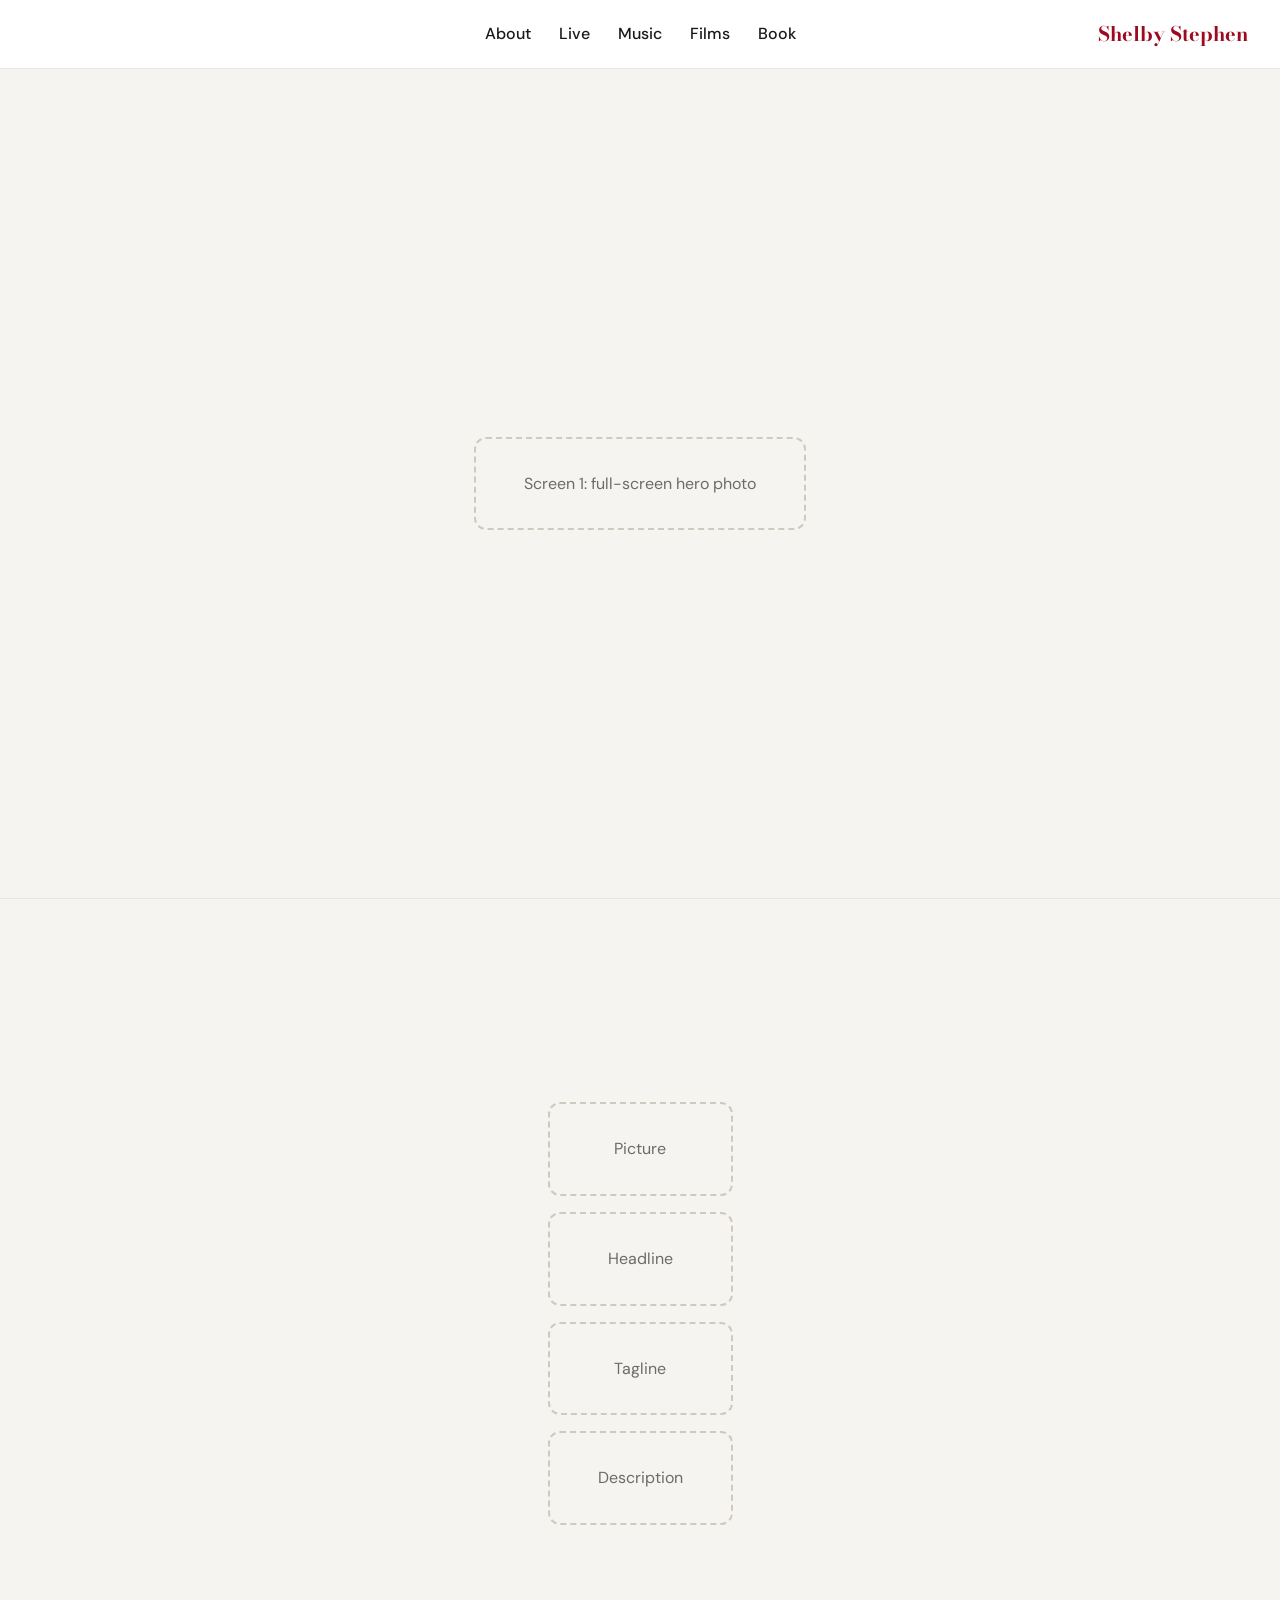
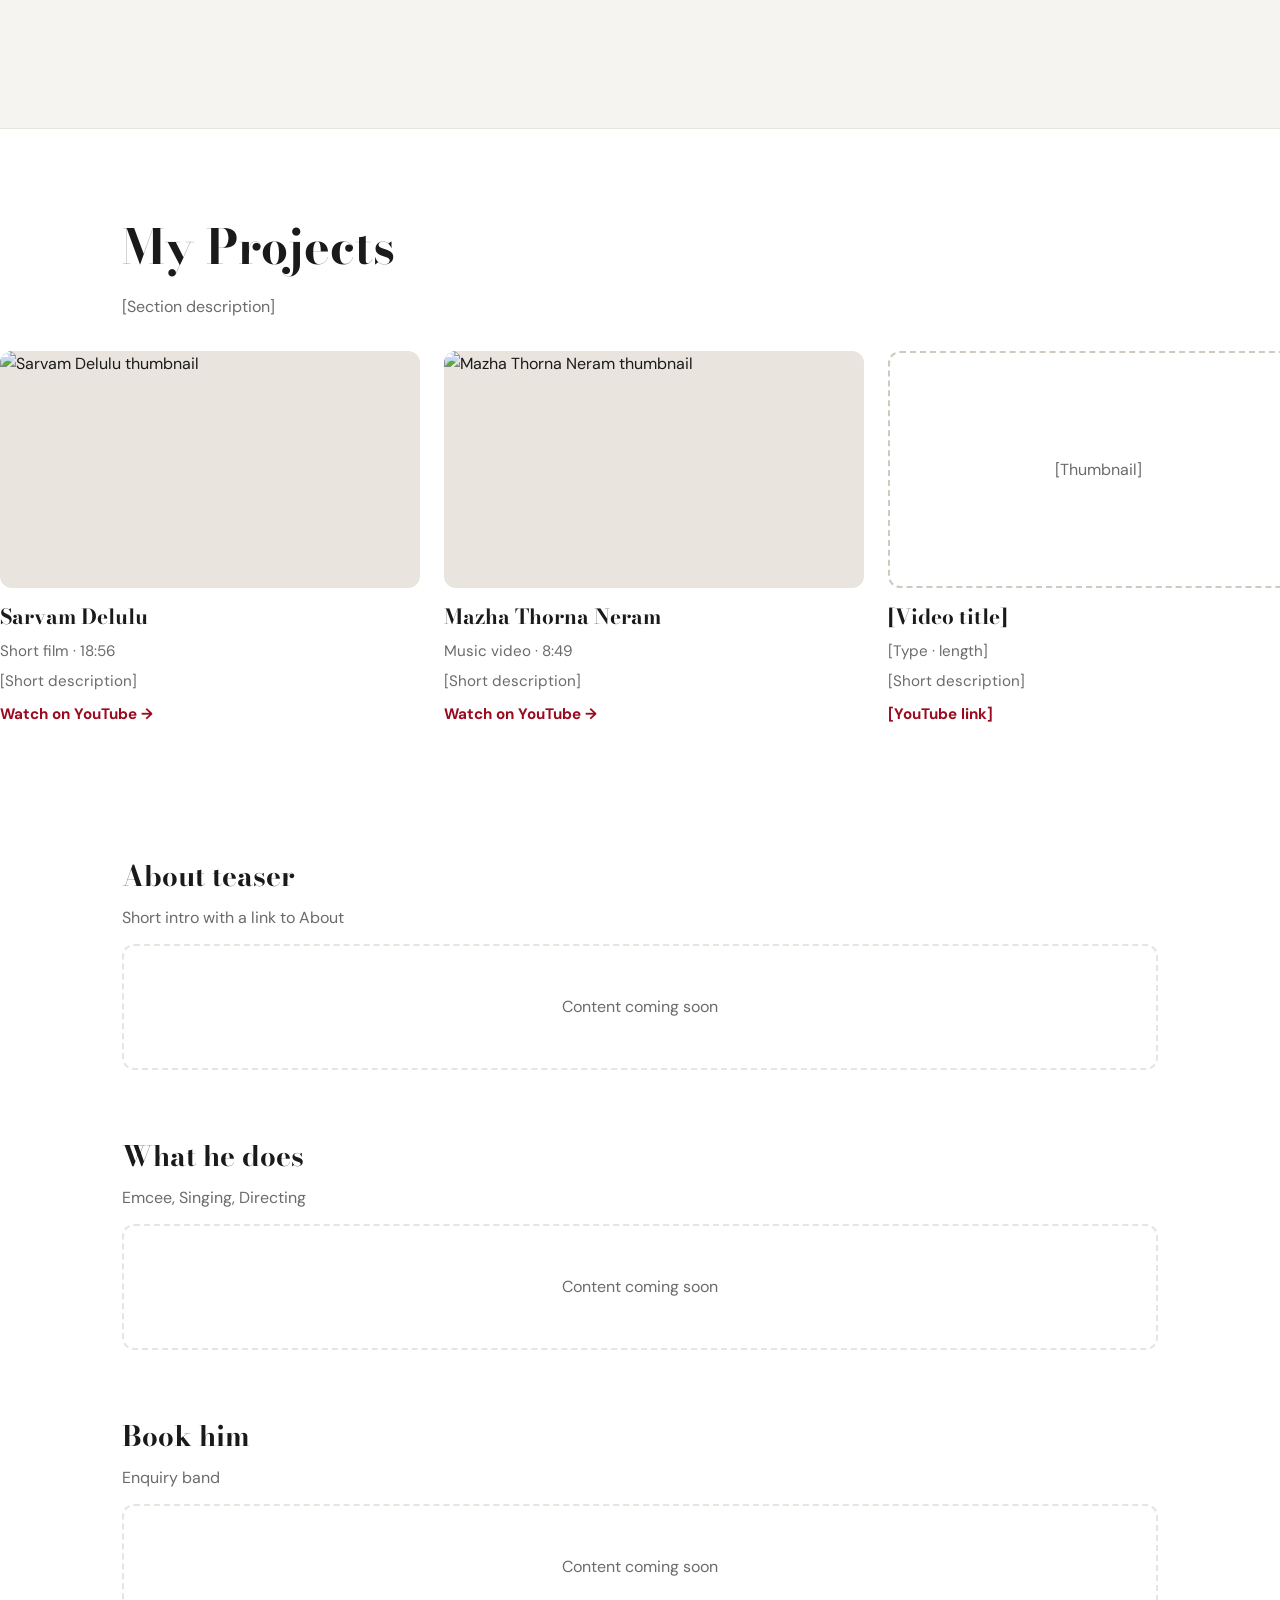
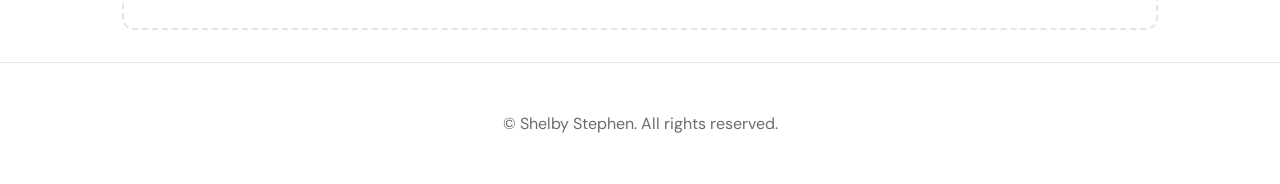
==== index.html @ 37c8712b "Home: replace drafted hero/poster/reviews with empty placeholders; projects section links out to You" ====
<!doctype html>
<html lang="en">
<head>
  <meta charset="utf-8">
  <meta name="viewport" content="width=device-width, initial-scale=1">
  <title>Shelby Stephen | Director, Singer, Emcee</title>
  <link rel="preconnect" href="https://fonts.googleapis.com">
  <link href="https://fonts.googleapis.com/css2?family=Bodoni+Moda:wght@500;700&family=DM+Sans:wght@400;500;700&display=swap" rel="stylesheet">
  <link rel="stylesheet" href="css/styles.css">
  <link rel="stylesheet" href="css/home.css">
</head>
<body>
  <header class="nav">
    <span class="nav-spacer"></span>
    <nav><a href="about.html">About</a><a href="live.html">Live</a><a href="music.html">Music</a><a href="films.html">Films</a><a href="book.html">Book</a></nav>
    <a class="logo" href="index.html">Shelby Stephen</a>
  </header>
  <main>
    <!-- SCREEN 1: full-screen hero. Photo to be added (coded separately). -->
    <section class="screen" id="hero">
      <div class="slot">Screen 1: full-screen hero photo</div>
    </section>

    <!-- SCREEN 2: picture, headline, tagline, description. Coded separately. -->
    <section class="screen" id="intro">
      <div class="slot">Picture</div>
      <div class="slot">Headline</div>
      <div class="slot">Tagline</div>
      <div class="slot">Description</div>
    </section>

    <!-- SECTION 3: projects. Every card links out to YouTube (opens in a new tab, no player on the site). -->
    <section class="work" id="work">
      <div class="wrap">
        <h2>My Projects</h2>
        <p class="work-intro">[Section description]</p>
      </div>
      <div class="rail" tabindex="0" aria-label="Projects. Scroll sideways.">
        <a class="vcard" href="https://youtu.be/WY7jufCUBLU" target="_blank" rel="noopener noreferrer">
          <span class="thumb"><img src="https://img.youtube.com/vi/WY7jufCUBLU/hqdefault.jpg" alt="Sarvam Delulu thumbnail" loading="lazy"></span>
          <strong class="vtitle">Sarvam Delulu</strong>
          <span class="vmeta">Short film &middot; 18:56</span>
          <span class="vdesc">[Short description]</span>
          <span class="vlink">Watch on YouTube &rarr;</span>
        </a>
        <a class="vcard" href="https://www.youtube.com/watch?v=MOlmvnws4kI" target="_blank" rel="noopener noreferrer">
          <span class="thumb"><img src="https://img.youtube.com/vi/MOlmvnws4kI/hqdefault.jpg" alt="Mazha Thorna Neram thumbnail" loading="lazy"></span>
          <strong class="vtitle">Mazha Thorna Neram</strong>
          <span class="vmeta">Music video &middot; 8:49</span>
          <span class="vdesc">[Short description]</span>
          <span class="vlink">Watch on YouTube &rarr;</span>
        </a>
        <div class="vcard empty">
          <span class="thumb"><em>[Thumbnail]</em></span>
          <strong class="vtitle">[Video title]</strong>
          <span class="vmeta">[Type &middot; length]</span>
          <span class="vdesc">[Short description]</span>
          <span class="vlink">[YouTube link]</span>
        </div>
        <div class="vcard empty">
          <span class="thumb"><em>[Thumbnail]</em></span>
          <strong class="vtitle">[Video title]</strong>
          <span class="vmeta">[Type &middot; length]</span>
          <span class="vdesc">[Short description]</span>
          <span class="vlink">[YouTube link]</span>
        </div>
      </div>
    </section>

    <section class="section">
      <h2>About teaser</h2>
      <p class="todo">Short intro with a link to About</p>
      <div class="placeholder">Content coming soon</div>
    </section>
    <section class="section">
      <h2>What he does</h2>
      <p class="todo">Emcee, Singing, Directing</p>
      <div class="placeholder">Content coming soon</div>
    </section>
    <section class="section">
      <h2>Book him</h2>
      <p class="todo">Enquiry band</p>
      <div class="placeholder">Content coming soon</div>
    </section>
  </main>
  <footer class="footer">
    <p>&copy; Shelby Stephen. All rights reserved.</p>
  </footer>
  <script src="js/main.js"></script>
</body>
</html>
---- css/styles.css ----
:root{--red:#9b0a1e;--gold:#ffd600;--ink:#1a1a1a;--bg:#ffffff;--muted:#6b6b6b;--line:#e8e4de}
*{box-sizing:border-box}
body{margin:0;font-family:"DM Sans",system-ui,sans-serif;color:var(--ink);background:var(--bg);line-height:1.6}
h1,h2{font-family:"Bodoni Moda",serif;font-weight:700;margin:0}
.nav{display:grid;grid-template-columns:1fr auto 1fr;align-items:center;padding:18px 32px;border-bottom:1px solid var(--line);position:sticky;top:0;background:var(--bg);z-index:10}
.logo{font-family:"Bodoni Moda",serif;font-weight:700;font-size:1.25rem;color:var(--red);text-decoration:none}
.nav nav{display:flex;gap:28px;justify-content:center}
.logo{justify-self:end}
.nav nav a{color:var(--ink);text-decoration:none;font-weight:500}
.nav nav a[aria-current="page"]{color:var(--red)}
.page-title{padding:64px 32px 24px;max-width:1100px;margin:0 auto}
.page-title h1{font-size:clamp(2.5rem,6vw,4.5rem)}
.section{max-width:1100px;margin:0 auto;padding:32px}
.section h2{font-size:1.75rem;margin-bottom:6px}
.todo{color:var(--muted);margin:0 0 14px}
.placeholder{border:2px dashed var(--line);border-radius:12px;padding:48px;text-align:center;color:var(--muted)}
.footer{border-top:1px solid var(--line);padding:32px;text-align:center;color:var(--muted)}
@media(max-width:640px){.nav{padding:12px 16px;grid-template-columns:1fr auto;row-gap:8px}.nav-spacer{display:none}.nav .logo{grid-column:2;grid-row:1}.nav nav{grid-column:1/-1;grid-row:2;gap:16px;font-size:.9rem;flex-wrap:wrap}.section,.page-title{padding-left:16px;padding-right:16px}}
---- css/home.css ----
/* Home page only */
.wrap{max-width:1100px;margin:0 auto;padding:0 32px}

/* Screens 1 and 2: empty placeholders, to be coded separately */
.screen{min-height:calc(100vh - 70px);min-height:calc(100svh - 70px);display:grid;gap:16px;place-content:center;padding:32px;background:#f6f4f0;border-bottom:1px solid var(--line)}
.slot{border:2px dashed #cfc9bf;border-radius:12px;padding:32px 48px;text-align:center;color:var(--muted)}

/* Projects */
.work{padding:80px 0 72px}
.work h2{font-size:clamp(2rem,4vw,3rem)}
.work-intro{margin:8px 0 28px;color:var(--muted)}
.rail{display:flex;gap:24px;overflow-x:auto;scroll-snap-type:x mandatory;padding:4px max(32px,calc((100vw - 1100px)/2)) 24px;scrollbar-width:thin}
.vcard{flex:none;width:min(78vw,420px);scroll-snap-align:start;color:var(--ink);text-decoration:none;display:flex;flex-direction:column;gap:6px}
.vcard .thumb{display:block;aspect-ratio:16/9;border-radius:12px;overflow:hidden;background:#e9e5de;margin-bottom:6px}
.vcard img{width:100%;height:100%;object-fit:cover;display:block}
.vtitle{font-family:"Bodoni Moda",serif;font-size:1.3rem}
.vmeta,.vdesc{color:var(--muted);font-size:.95rem}
.vlink{color:var(--red);font-weight:700;font-size:.95rem;margin-top:2px}
a.vcard:hover .vlink{text-decoration:underline}
.vcard.empty .thumb{display:grid;place-items:center;border:2px dashed #cfc9bf;background:transparent}
.vcard.empty em{font-style:normal;color:var(--muted)}

@media (max-width:760px){
  .wrap{padding:0 16px}
  .rail{padding-left:16px;padding-right:16px}
  .screen{padding:16px}
}
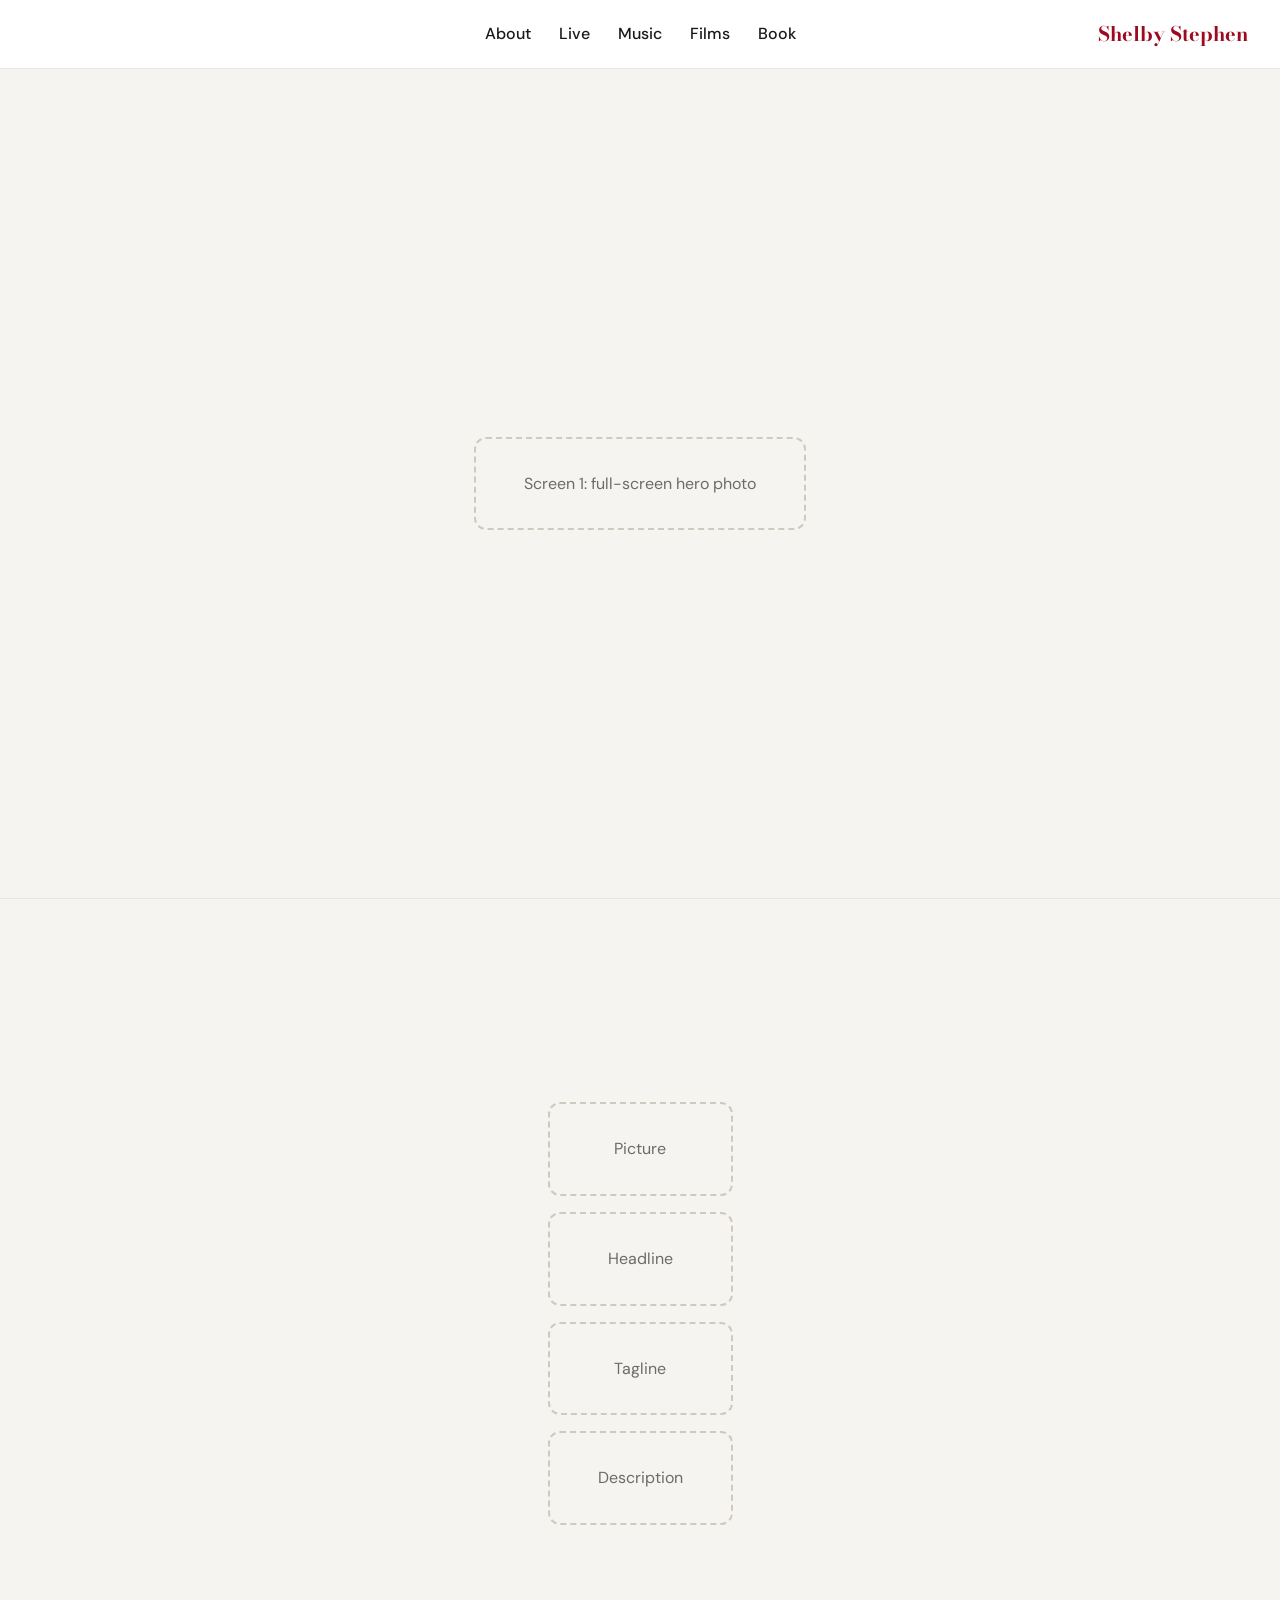
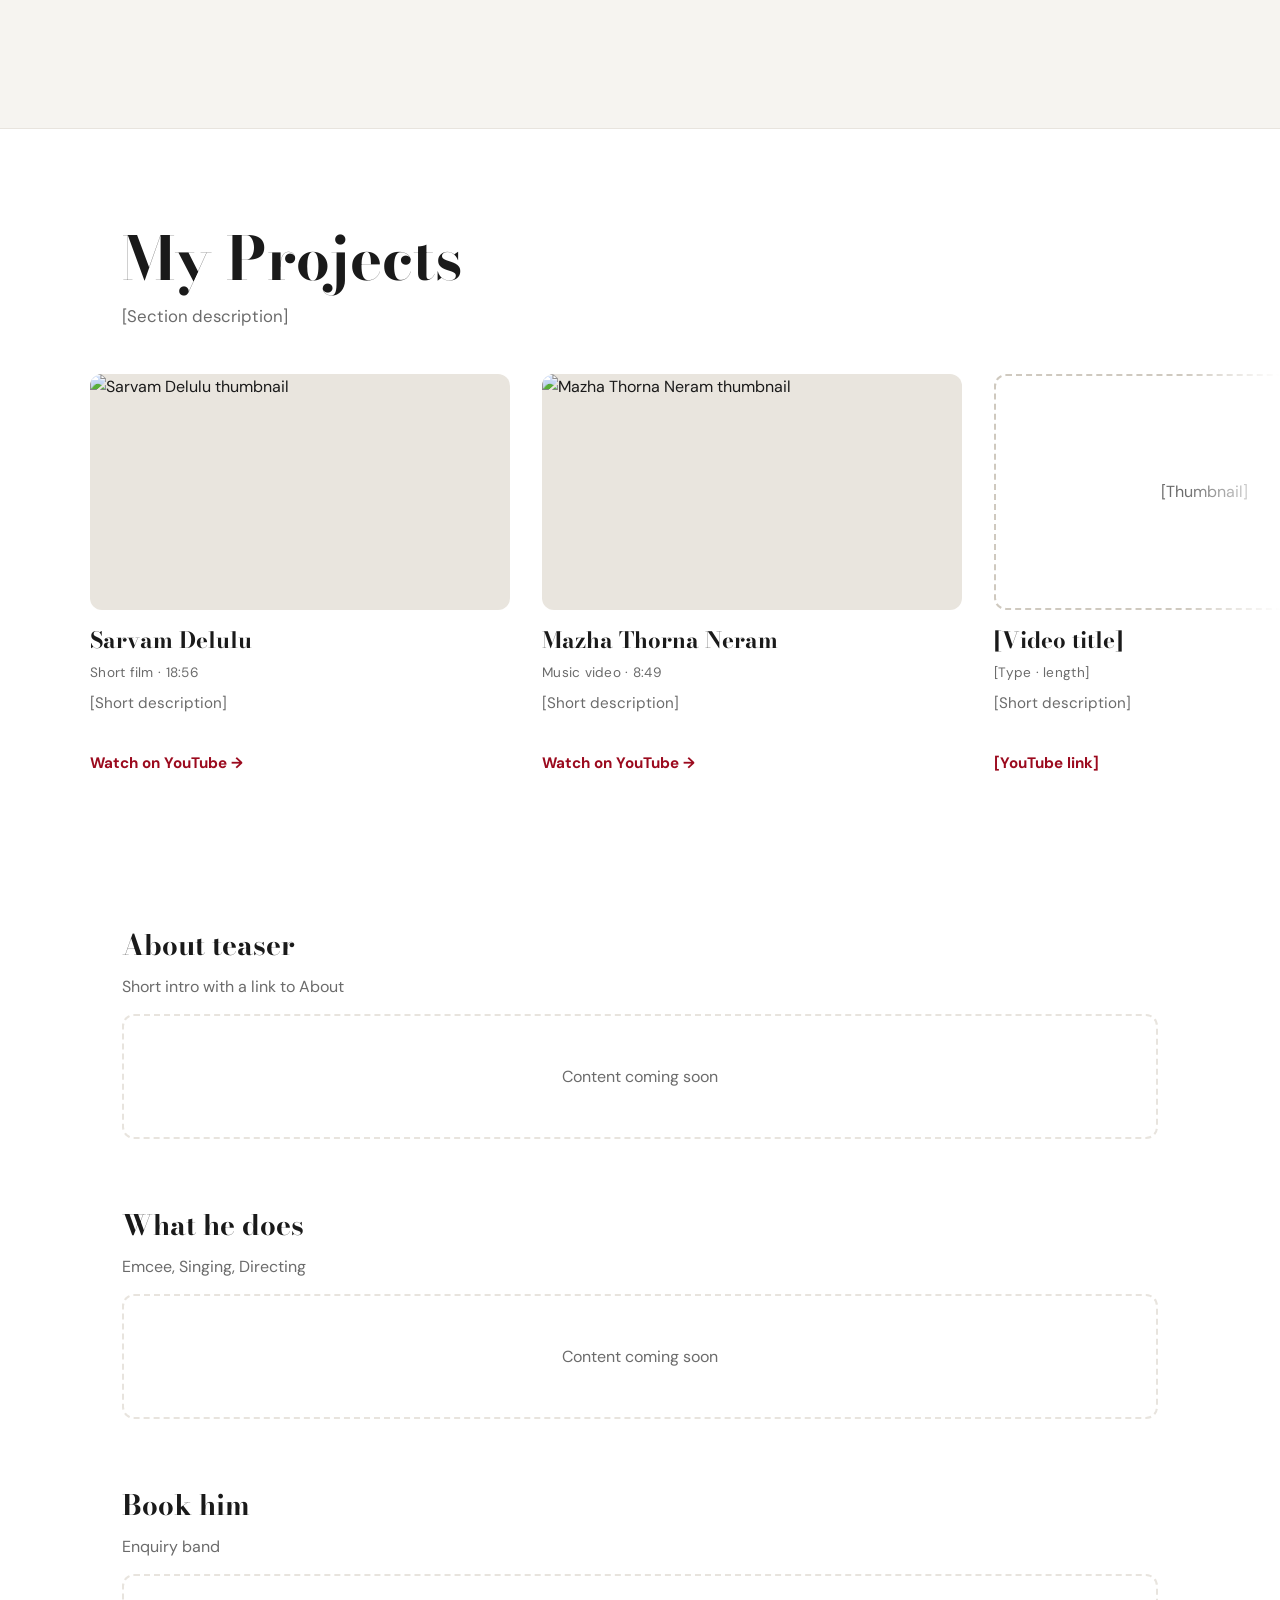
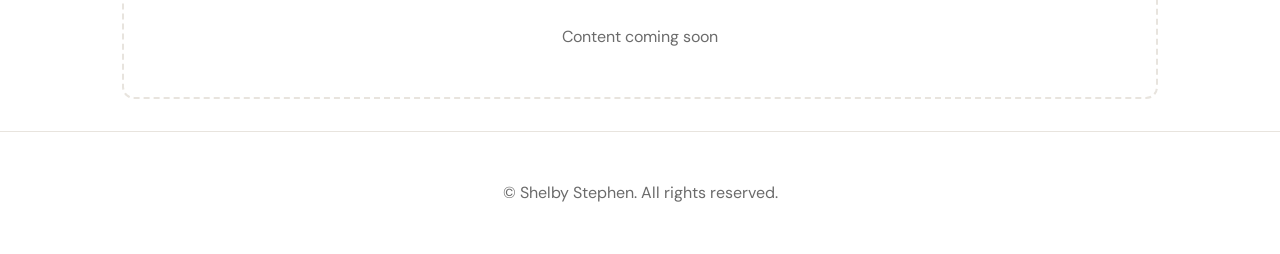
==== commit 6f5ac82b: "Projects: polish card row (scroll fade, thin red scrollbar, hover zoom, focus states, reduced motion" ====
--- a/index.html
+++ b/index.html
@@ -35,7 +35,8 @@
         <h2>My Projects</h2>
         <p class="work-intro">[Section description]</p>
       </div>
-      <div class="rail" tabindex="0" aria-label="Projects. Scroll sideways.">
+      <div class="rail-wrap">
+      <div class="rail" tabindex="0" role="region" aria-label="Projects. Scroll sideways.">
         <a class="vcard" href="https://youtu.be/WY7jufCUBLU" target="_blank" rel="noopener noreferrer">
           <span class="thumb"><img src="https://img.youtube.com/vi/WY7jufCUBLU/hqdefault.jpg" alt="Sarvam Delulu thumbnail" loading="lazy"></span>
           <strong class="vtitle">Sarvam Delulu</strong>
@@ -65,6 +66,7 @@
           <span class="vlink">[YouTube link]</span>
         </div>
       </div>
+      </div>
     </section>
 
     <section class="section">
--- a/css/home.css
+++ b/css/home.css
@@ -6,22 +6,40 @@
 .slot{border:2px dashed #cfc9bf;border-radius:12px;padding:32px 48px;text-align:center;color:var(--muted)}
 
 /* Projects */
-.work{padding:80px 0 72px}
-.work h2{font-size:clamp(2rem,4vw,3rem)}
-.work-intro{margin:8px 0 28px;color:var(--muted)}
-.rail{display:flex;gap:24px;overflow-x:auto;scroll-snap-type:x mandatory;padding:4px max(32px,calc((100vw - 1100px)/2)) 24px;scrollbar-width:thin}
-.vcard{flex:none;width:min(78vw,420px);scroll-snap-align:start;color:var(--ink);text-decoration:none;display:flex;flex-direction:column;gap:6px}
-.vcard .thumb{display:block;aspect-ratio:16/9;border-radius:12px;overflow:hidden;background:#e9e5de;margin-bottom:6px}
-.vcard img{width:100%;height:100%;object-fit:cover;display:block}
-.vtitle{font-family:"Bodoni Moda",serif;font-size:1.3rem}
-.vmeta,.vdesc{color:var(--muted);font-size:.95rem}
-.vlink{color:var(--red);font-weight:700;font-size:.95rem;margin-top:2px}
-a.vcard:hover .vlink{text-decoration:underline}
+.work{padding:96px 0 88px;background:#fff}
+.work .wrap{text-align:left}
+.work h2{font-size:clamp(2.5rem,5vw,3.75rem);line-height:1.1;text-align:left}
+.work-intro{margin:12px 0 40px;color:var(--muted);font-size:1.05rem}
+.rail-wrap{position:relative}
+.rail-wrap::after{content:"";position:absolute;top:0;right:0;bottom:24px;width:96px;pointer-events:none;background:linear-gradient(to right,rgba(255,255,255,0),#fff);transition:opacity .3s}
+.rail-wrap.at-end::after{opacity:0}
+.rail{display:flex;gap:32px;overflow-x:auto;scroll-snap-type:x mandatory;scroll-padding-inline:max(32px,calc((100vw - 1100px)/2));padding:4px max(32px,calc((100vw - 1100px)/2)) 28px;scrollbar-width:thin;scrollbar-color:var(--red) var(--line)}
+.rail::-webkit-scrollbar{height:6px}
+.rail::-webkit-scrollbar-track{background:var(--line);border-radius:3px}
+.rail::-webkit-scrollbar-thumb{background:var(--red);border-radius:3px}
+.rail:focus-visible{outline:2px solid var(--red);outline-offset:-2px;border-radius:12px}
+.vcard{flex:none;width:min(78vw,420px);scroll-snap-align:start;color:var(--ink);text-decoration:none;display:flex;flex-direction:column;gap:8px;border-radius:12px}
+.vcard:focus-visible{outline:3px solid var(--red);outline-offset:6px}
+.vcard .thumb{display:block;aspect-ratio:16/9;border-radius:12px;overflow:hidden;background:#e9e5de;margin-bottom:8px}
+.vcard img{width:100%;height:100%;object-fit:cover;display:block;transition:transform .5s ease}
+a.vcard:hover img,a.vcard:focus-visible img{transform:scale(1.05)}
+.vtitle{font-family:"Bodoni Moda",serif;font-weight:700;font-size:1.4rem;line-height:1.25}
+.vmeta{color:var(--muted);font-size:.85rem;letter-spacing:.02em}
+.vdesc{color:var(--muted);font-size:.95rem;line-height:1.55;display:-webkit-box;-webkit-line-clamp:3;line-clamp:3;-webkit-box-orient:vertical;overflow:hidden;min-height:calc(1.55em * 2)}
+.vlink{color:var(--red);font-weight:700;font-size:.95rem;margin-top:4px}
+a.vcard:hover .vlink,a.vcard:focus-visible .vlink{text-decoration:underline;text-underline-offset:4px}
 .vcard.empty .thumb{display:grid;place-items:center;border:2px dashed #cfc9bf;background:transparent}
 .vcard.empty em{font-style:normal;color:var(--muted)}
+@media (prefers-reduced-motion:reduce){
+  .rail{scroll-behavior:auto}
+  .vcard img,.rail-wrap::after{transition:none}
+  a.vcard:hover img,a.vcard:focus-visible img{transform:none}
+}
 
 @media (max-width:760px){
   .wrap{padding:0 16px}
-  .rail{padding-left:16px;padding-right:16px}
+  .rail{padding-left:16px;padding-right:16px;scroll-padding-inline:16px;gap:20px}
+  .rail-wrap::after{width:48px}
+  .work{padding:64px 0 56px}
   .screen{padding:16px}
 }
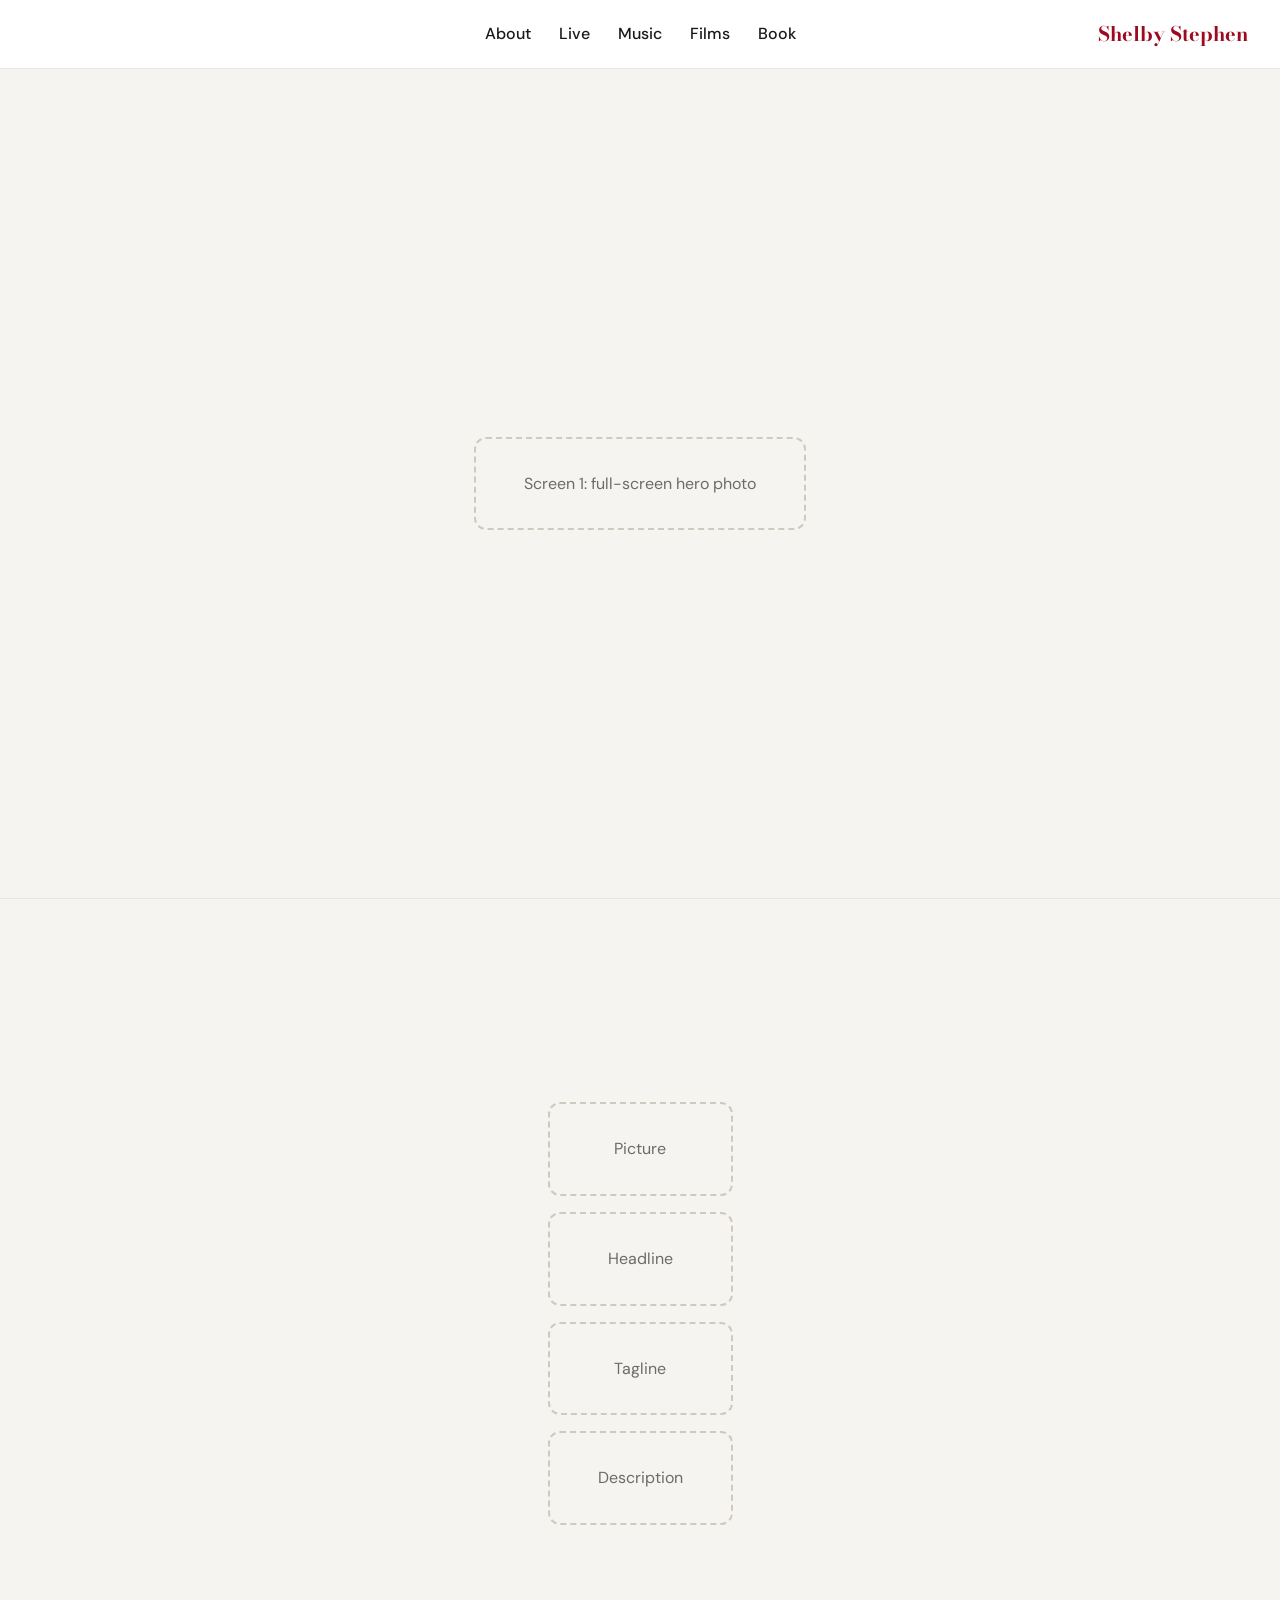
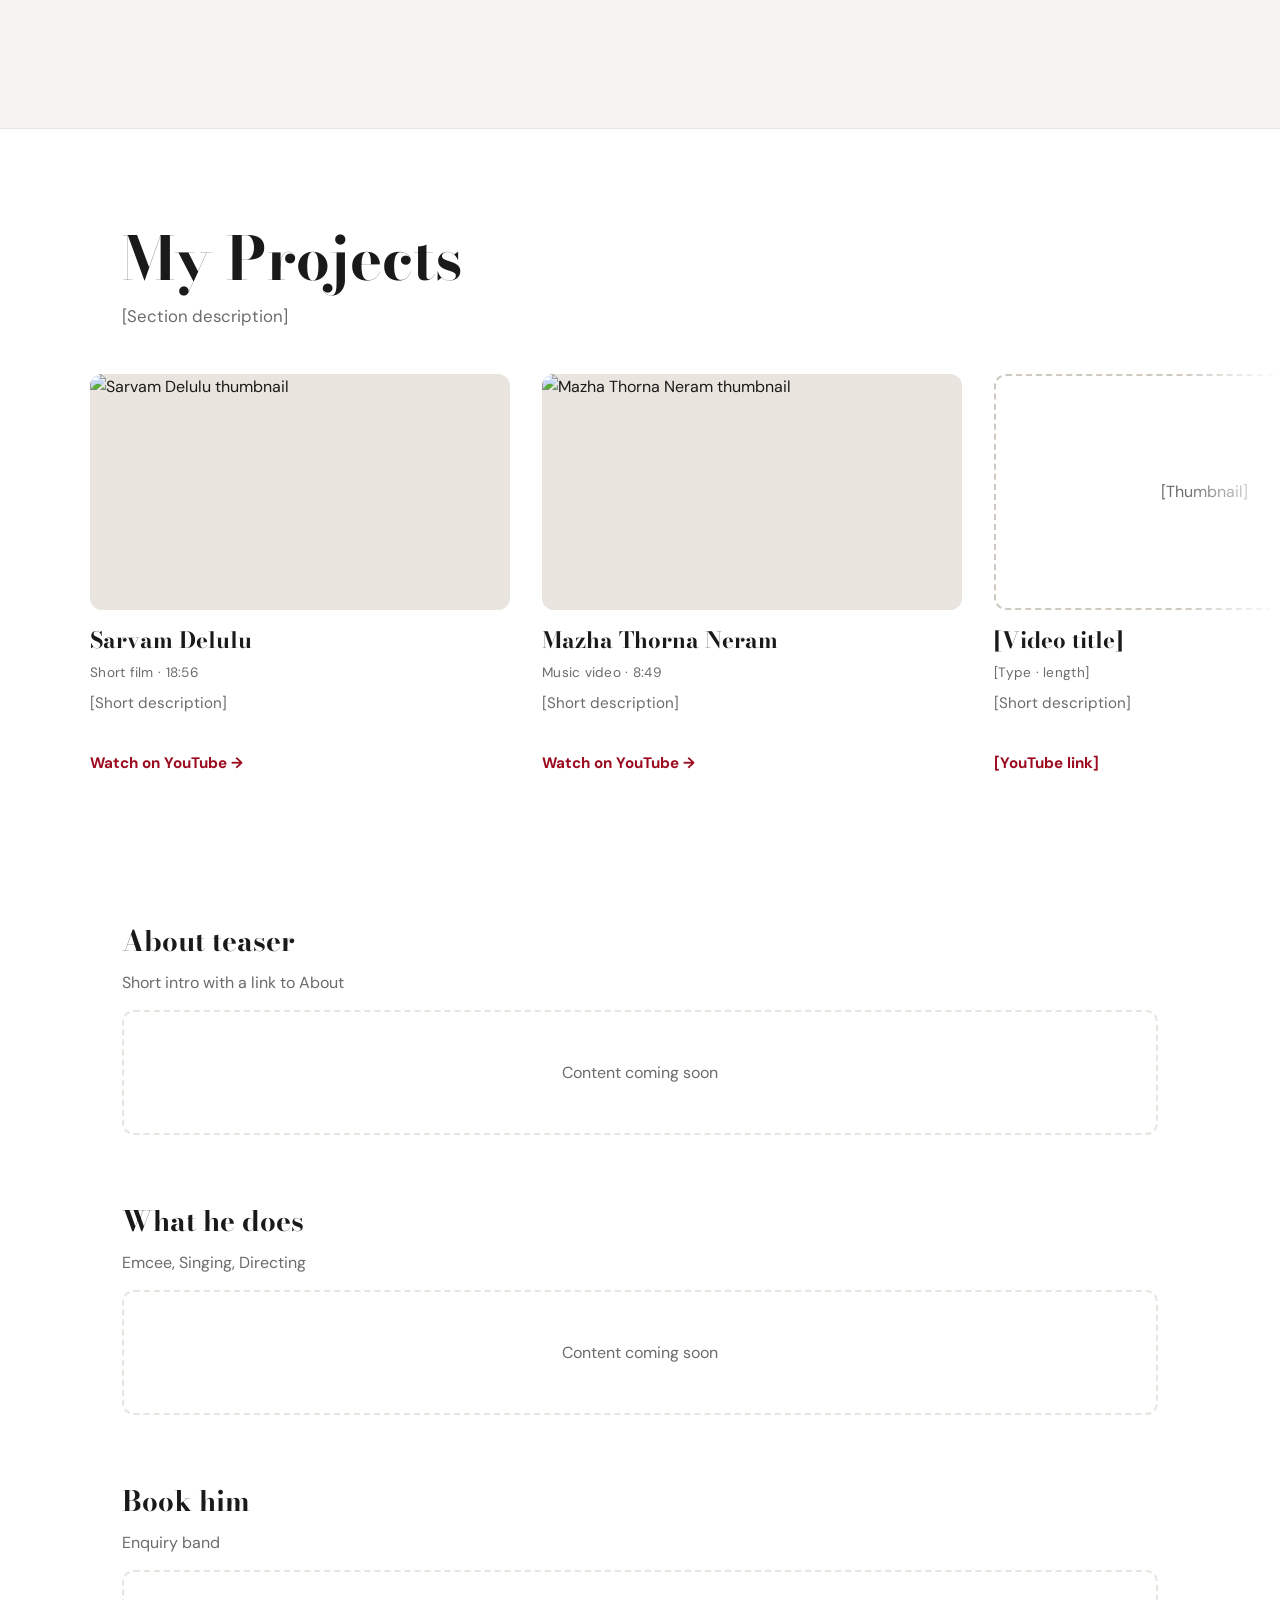
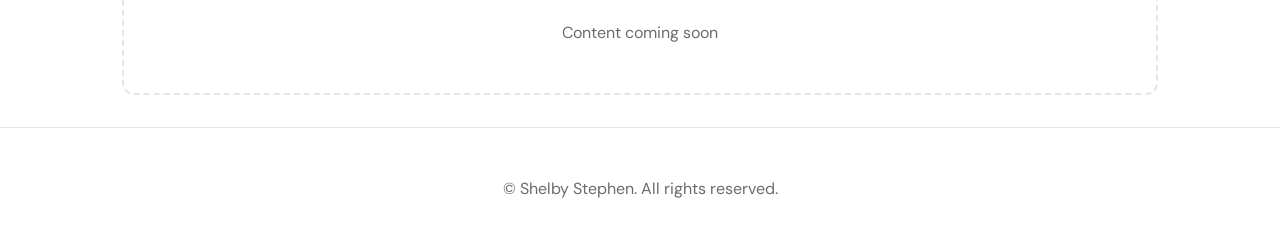
==== commit 6951c4b5: "Projects: hide scrollbar, wheel scrolls rail sideways then releases to page; add Lenis smooth scroll" ====
--- a/index.html
+++ b/index.html
@@ -88,6 +88,7 @@
   <footer class="footer">
     <p>&copy; Shelby Stephen. All rights reserved.</p>
   </footer>
+  <script src="https://cdn.jsdelivr.net/npm/lenis@1.1.20/dist/lenis.min.js"></script>
   <script src="js/main.js"></script>
 </body>
 </html>
--- a/css/home.css
+++ b/css/home.css
@@ -11,12 +11,10 @@
 .work h2{font-size:clamp(2.5rem,5vw,3.75rem);line-height:1.1;text-align:left}
 .work-intro{margin:12px 0 40px;color:var(--muted);font-size:1.05rem}
 .rail-wrap{position:relative}
-.rail-wrap::after{content:"";position:absolute;top:0;right:0;bottom:24px;width:96px;pointer-events:none;background:linear-gradient(to right,rgba(255,255,255,0),#fff);transition:opacity .3s}
+.rail-wrap::after{content:"";position:absolute;top:0;right:0;bottom:0;width:96px;pointer-events:none;background:linear-gradient(to right,rgba(255,255,255,0),#fff);transition:opacity .3s}
 .rail-wrap.at-end::after{opacity:0}
-.rail{display:flex;gap:32px;overflow-x:auto;scroll-snap-type:x mandatory;scroll-padding-inline:max(32px,calc((100vw - 1100px)/2));padding:4px max(32px,calc((100vw - 1100px)/2)) 28px;scrollbar-width:thin;scrollbar-color:var(--red) var(--line)}
-.rail::-webkit-scrollbar{height:6px}
-.rail::-webkit-scrollbar-track{background:var(--line);border-radius:3px}
-.rail::-webkit-scrollbar-thumb{background:var(--red);border-radius:3px}
+.rail{display:flex;gap:32px;overflow-x:auto;scroll-snap-type:x mandatory;scroll-padding-inline:max(32px,calc((100vw - 1100px)/2));padding:4px max(32px,calc((100vw - 1100px)/2)) 24px;scrollbar-width:none;-ms-overflow-style:none}
+.rail::-webkit-scrollbar{display:none}
 .rail:focus-visible{outline:2px solid var(--red);outline-offset:-2px;border-radius:12px}
 .vcard{flex:none;width:min(78vw,420px);scroll-snap-align:start;color:var(--ink);text-decoration:none;display:flex;flex-direction:column;gap:8px;border-radius:12px}
 .vcard:focus-visible{outline:3px solid var(--red);outline-offset:6px}
@@ -30,6 +28,7 @@
 a.vcard:hover .vlink,a.vcard:focus-visible .vlink{text-decoration:underline;text-underline-offset:4px}
 .vcard.empty .thumb{display:grid;place-items:center;border:2px dashed #cfc9bf;background:transparent}
 .vcard.empty em{font-style:normal;color:var(--muted)}
+@media (hover:hover){.rail{scroll-snap-type:none}}
 @media (prefers-reduced-motion:reduce){
   .rail{scroll-behavior:auto}
   .vcard img,.rail-wrap::after{transition:none}
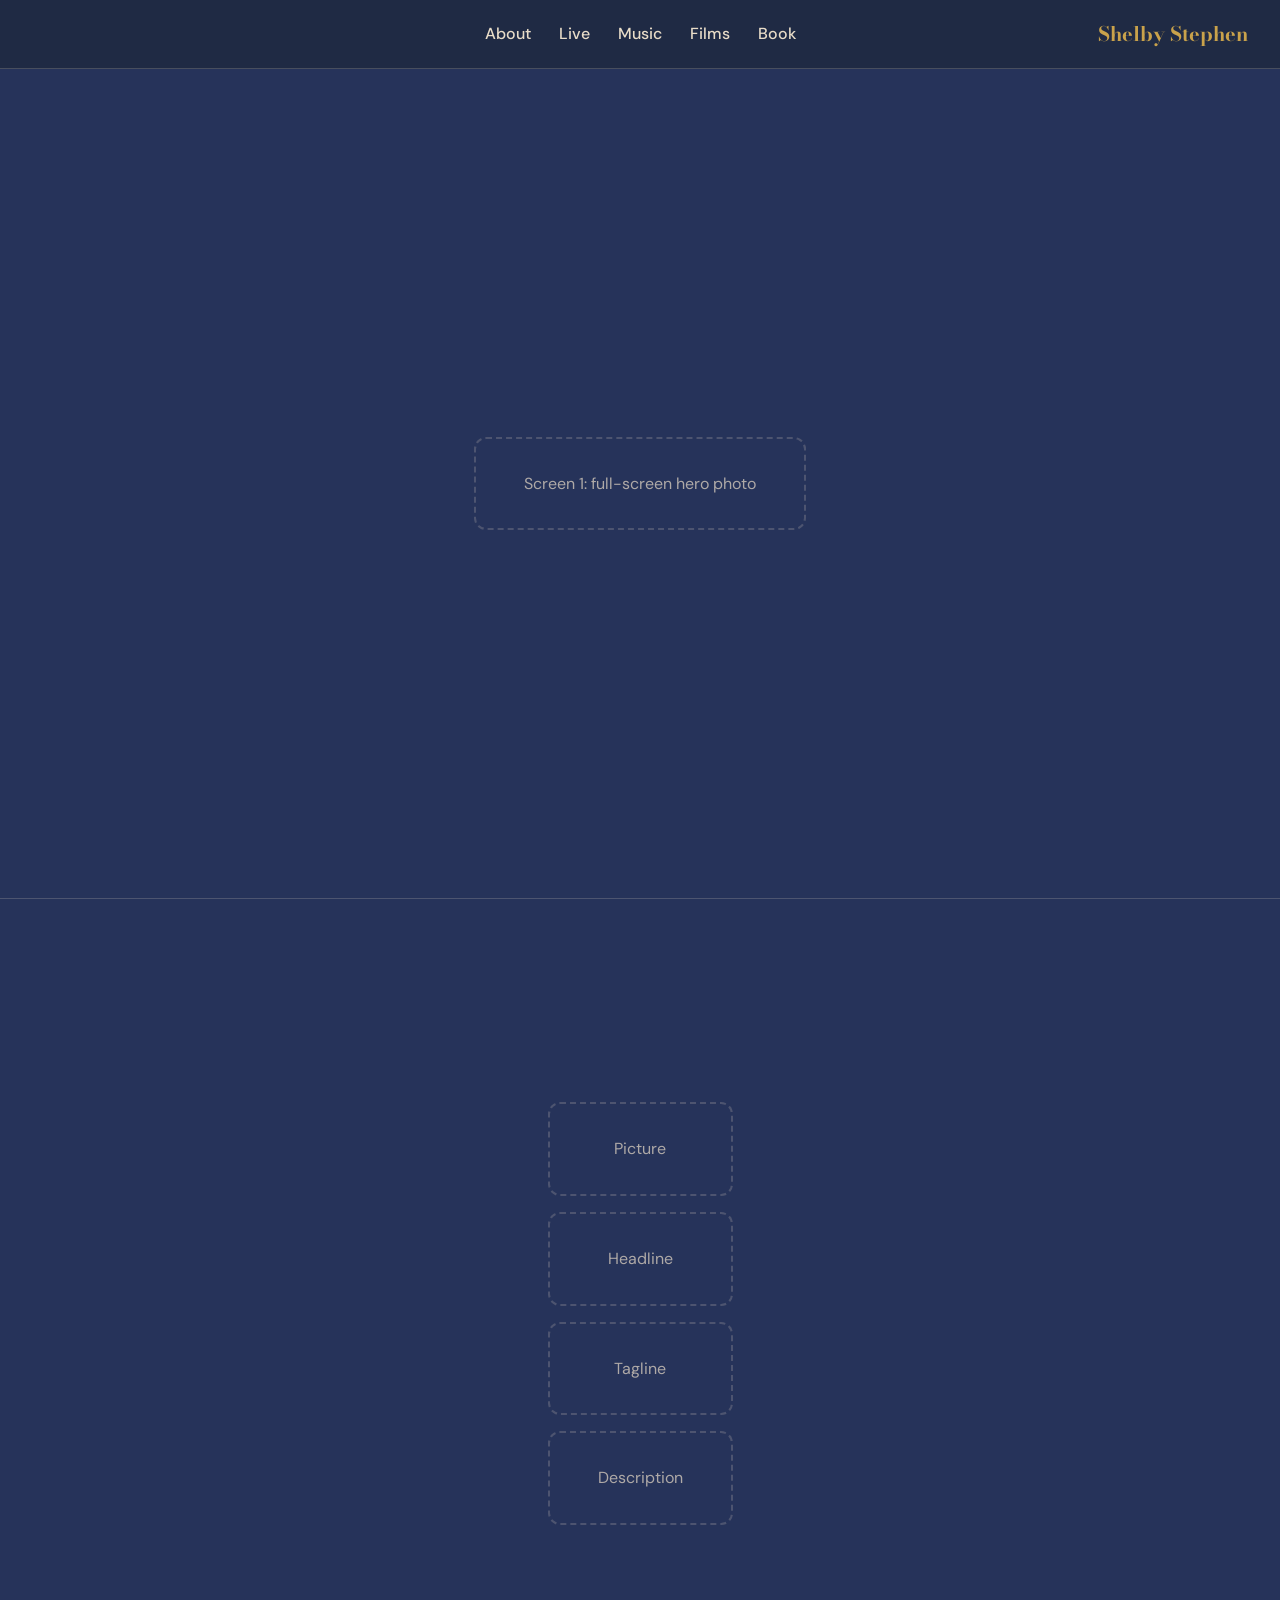
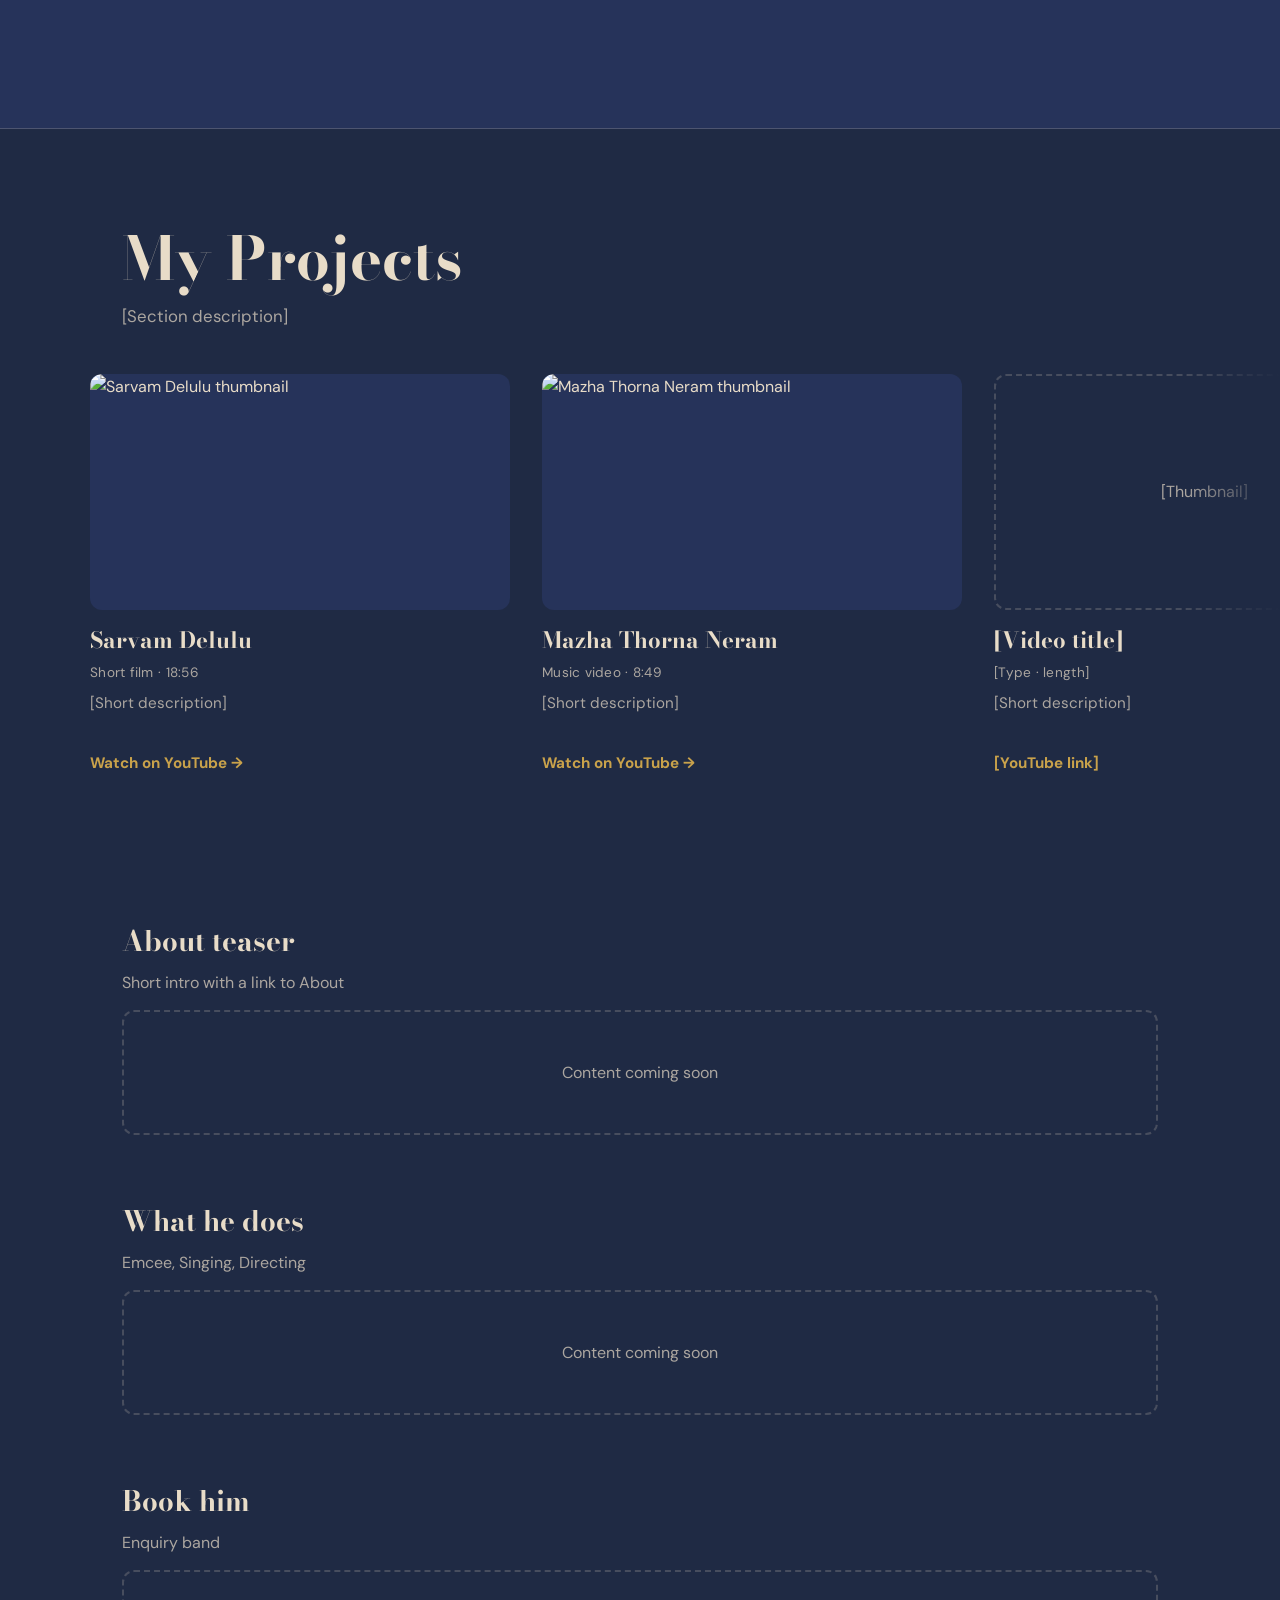
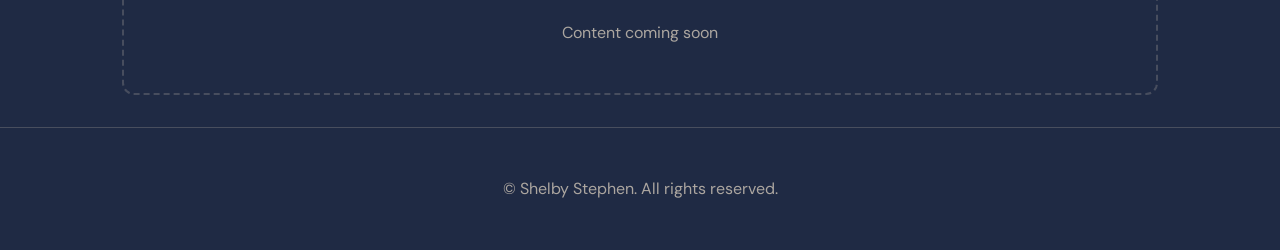
==== commit 67ffd80d: "Projects: add final video card (youtu.be/KZdcJgYdhzY) with placeholder title, meta and description C" ====
--- a/index.html
+++ b/index.html
@@ -65,6 +65,13 @@
           <span class="vdesc">[Short description]</span>
           <span class="vlink">[YouTube link]</span>
         </div>
+        <a class="vcard" href="https://youtu.be/KZdcJgYdhzY" target="_blank" rel="noopener noreferrer">
+          <span class="thumb"><img src="https://img.youtube.com/vi/KZdcJgYdhzY/hqdefault.jpg" alt="Video thumbnail for the YouTube video, opens on YouTube" loading="lazy"></span>
+          <strong class="vtitle">[Video title]</strong>
+          <span class="vmeta">[Type &middot; length]</span>
+          <span class="vdesc">[Short description]</span>
+          <span class="vlink">Watch on YouTube &rarr;</span>
+        </a>
       </div>
       </div>
     </section>
--- a/css/styles.css
+++ b/css/styles.css
@@ -1,13 +1,13 @@
-:root{--red:#9b0a1e;--gold:#ffd600;--ink:#1a1a1a;--bg:#ffffff;--muted:#6b6b6b;--line:#e8e4de}
+:root{--bg:#1F2A44;--bg-soft:#26335a;--ink:#E8DCC8;--muted:rgba(232,220,200,0.7);--line:rgba(232,220,200,0.2);--accent:#C9A24B}
 *{box-sizing:border-box}
 body{margin:0;font-family:"DM Sans",system-ui,sans-serif;color:var(--ink);background:var(--bg);line-height:1.6}
 h1,h2{font-family:"Bodoni Moda",serif;font-weight:700;margin:0}
 .nav{display:grid;grid-template-columns:1fr auto 1fr;align-items:center;padding:18px 32px;border-bottom:1px solid var(--line);position:sticky;top:0;background:var(--bg);z-index:10}
-.logo{font-family:"Bodoni Moda",serif;font-weight:700;font-size:1.25rem;color:var(--red);text-decoration:none}
+.logo{font-family:"Bodoni Moda",serif;font-weight:700;font-size:1.25rem;color:var(--accent);text-decoration:none}
 .nav nav{display:flex;gap:28px;justify-content:center}
 .logo{justify-self:end}
 .nav nav a{color:var(--ink);text-decoration:none;font-weight:500}
-.nav nav a[aria-current="page"]{color:var(--red)}
+.nav nav a[aria-current="page"]{color:var(--accent)}
 .page-title{padding:64px 32px 24px;max-width:1100px;margin:0 auto}
 .page-title h1{font-size:clamp(2.5rem,6vw,4.5rem)}
 .section{max-width:1100px;margin:0 auto;padding:32px}
--- a/css/home.css
+++ b/css/home.css
@@ -2,31 +2,31 @@
 .wrap{max-width:1100px;margin:0 auto;padding:0 32px}
 
 /* Screens 1 and 2: empty placeholders, to be coded separately */
-.screen{min-height:calc(100vh - 70px);min-height:calc(100svh - 70px);display:grid;gap:16px;place-content:center;padding:32px;background:#f6f4f0;border-bottom:1px solid var(--line)}
-.slot{border:2px dashed #cfc9bf;border-radius:12px;padding:32px 48px;text-align:center;color:var(--muted)}
+.screen{min-height:calc(100vh - 70px);min-height:calc(100svh - 70px);display:grid;gap:16px;place-content:center;padding:32px;background:var(--bg-soft);border-bottom:1px solid var(--line)}
+.slot{border:2px dashed var(--line);border-radius:12px;padding:32px 48px;text-align:center;color:var(--muted)}
 
 /* Projects */
-.work{padding:96px 0 88px;background:#fff}
+.work{padding:96px 0 88px;background:var(--bg)}
 .work .wrap{text-align:left}
 .work h2{font-size:clamp(2.5rem,5vw,3.75rem);line-height:1.1;text-align:left}
 .work-intro{margin:12px 0 40px;color:var(--muted);font-size:1.05rem}
 .rail-wrap{position:relative}
-.rail-wrap::after{content:"";position:absolute;top:0;right:0;bottom:0;width:96px;pointer-events:none;background:linear-gradient(to right,rgba(255,255,255,0),#fff);transition:opacity .3s}
+.rail-wrap::after{content:"";position:absolute;top:0;right:0;bottom:0;width:96px;pointer-events:none;background:linear-gradient(to right,rgba(31,42,68,0),var(--bg));transition:opacity .3s}
 .rail-wrap.at-end::after{opacity:0}
 .rail{display:flex;gap:32px;overflow-x:auto;scroll-snap-type:x mandatory;scroll-padding-inline:max(32px,calc((100vw - 1100px)/2));padding:4px max(32px,calc((100vw - 1100px)/2)) 24px;scrollbar-width:none;-ms-overflow-style:none}
 .rail::-webkit-scrollbar{display:none}
-.rail:focus-visible{outline:2px solid var(--red);outline-offset:-2px;border-radius:12px}
+.rail:focus-visible{outline:2px solid var(--accent);outline-offset:-2px;border-radius:12px}
 .vcard{flex:none;width:min(78vw,420px);scroll-snap-align:start;color:var(--ink);text-decoration:none;display:flex;flex-direction:column;gap:8px;border-radius:12px}
-.vcard:focus-visible{outline:3px solid var(--red);outline-offset:6px}
-.vcard .thumb{display:block;aspect-ratio:16/9;border-radius:12px;overflow:hidden;background:#e9e5de;margin-bottom:8px}
+.vcard:focus-visible{outline:3px solid var(--accent);outline-offset:6px}
+.vcard .thumb{display:block;aspect-ratio:16/9;border-radius:12px;overflow:hidden;background:var(--bg-soft);margin-bottom:8px}
 .vcard img{width:100%;height:100%;object-fit:cover;display:block;transition:transform .5s ease}
 a.vcard:hover img,a.vcard:focus-visible img{transform:scale(1.05)}
 .vtitle{font-family:"Bodoni Moda",serif;font-weight:700;font-size:1.4rem;line-height:1.25}
 .vmeta{color:var(--muted);font-size:.85rem;letter-spacing:.02em}
 .vdesc{color:var(--muted);font-size:.95rem;line-height:1.55;display:-webkit-box;-webkit-line-clamp:3;line-clamp:3;-webkit-box-orient:vertical;overflow:hidden;min-height:calc(1.55em * 2)}
-.vlink{color:var(--red);font-weight:700;font-size:.95rem;margin-top:4px}
+.vlink{color:var(--accent);font-weight:700;font-size:.95rem;margin-top:4px}
 a.vcard:hover .vlink,a.vcard:focus-visible .vlink{text-decoration:underline;text-underline-offset:4px}
-.vcard.empty .thumb{display:grid;place-items:center;border:2px dashed #cfc9bf;background:transparent}
+.vcard.empty .thumb{display:grid;place-items:center;border:2px dashed var(--line);background:transparent}
 .vcard.empty em{font-style:normal;color:var(--muted)}
 @media (hover:hover){.rail{scroll-snap-type:none}}
 @media (prefers-reduced-motion:reduce){
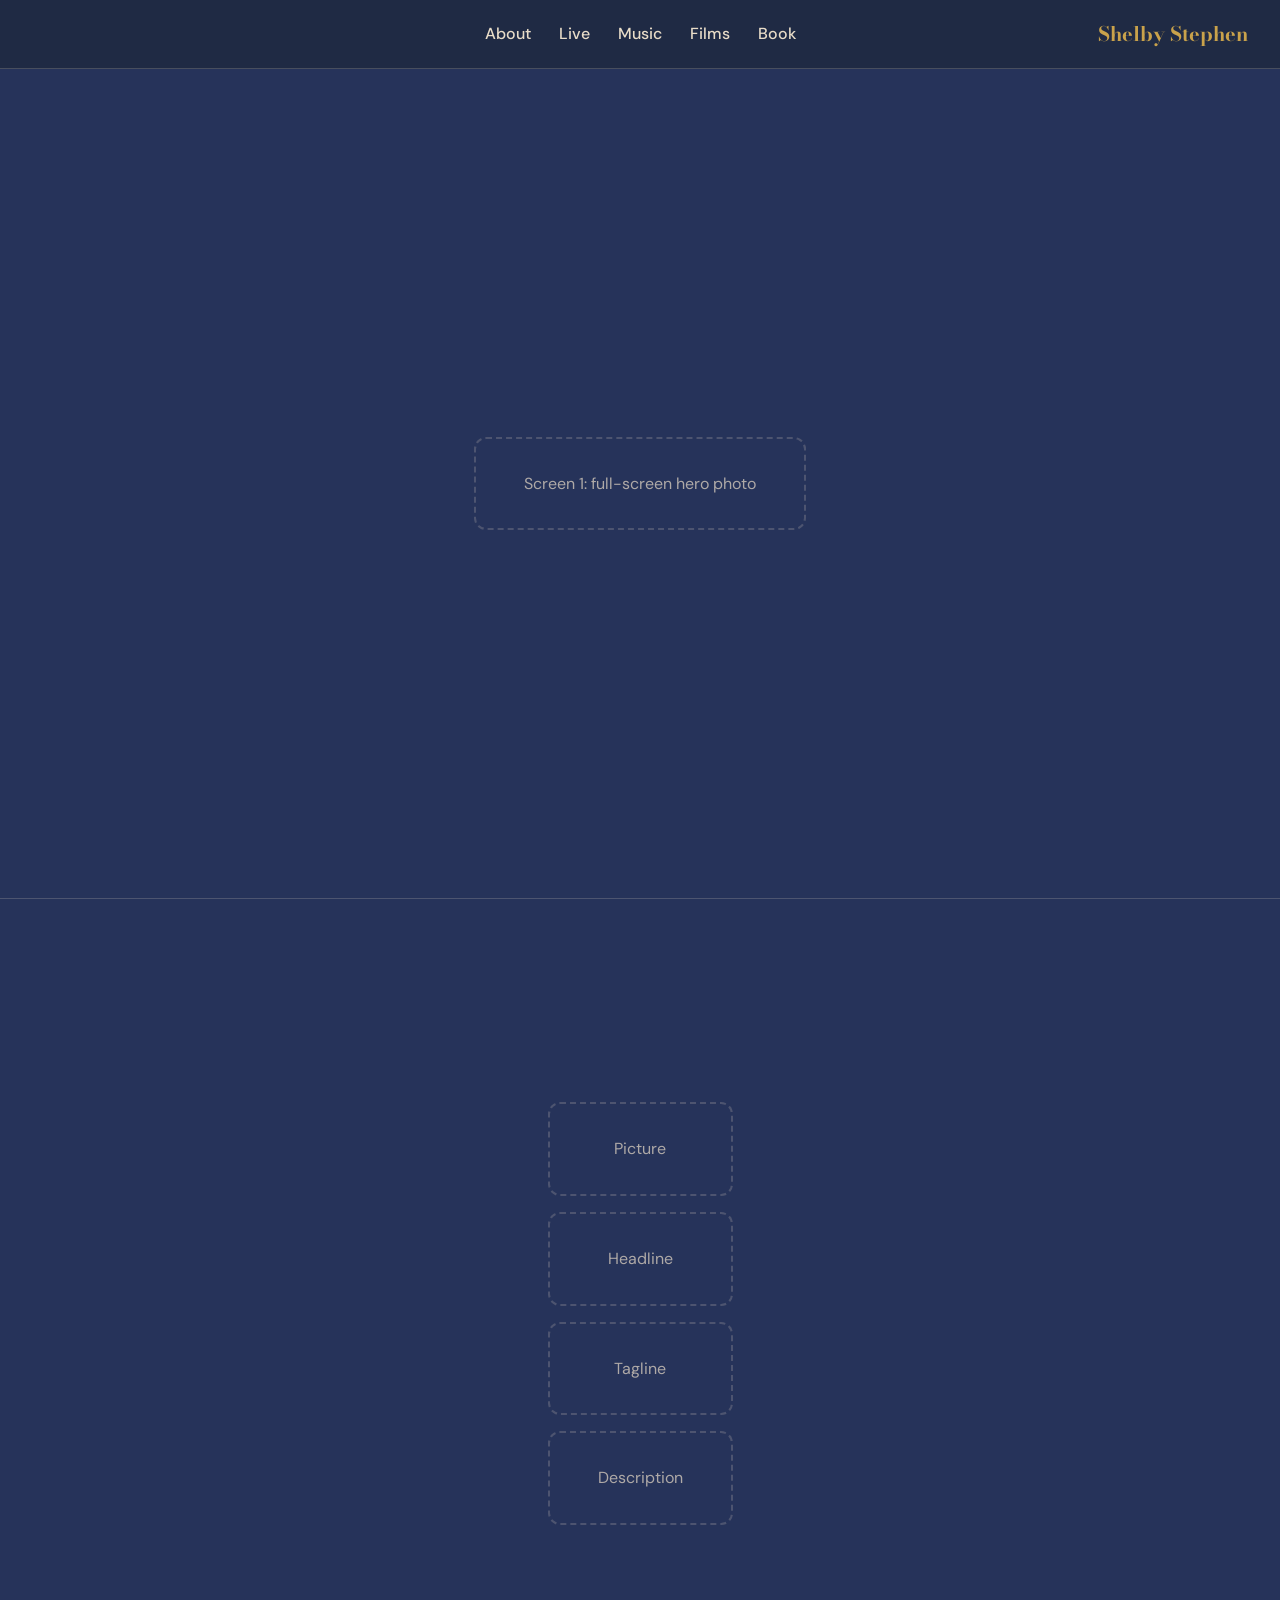
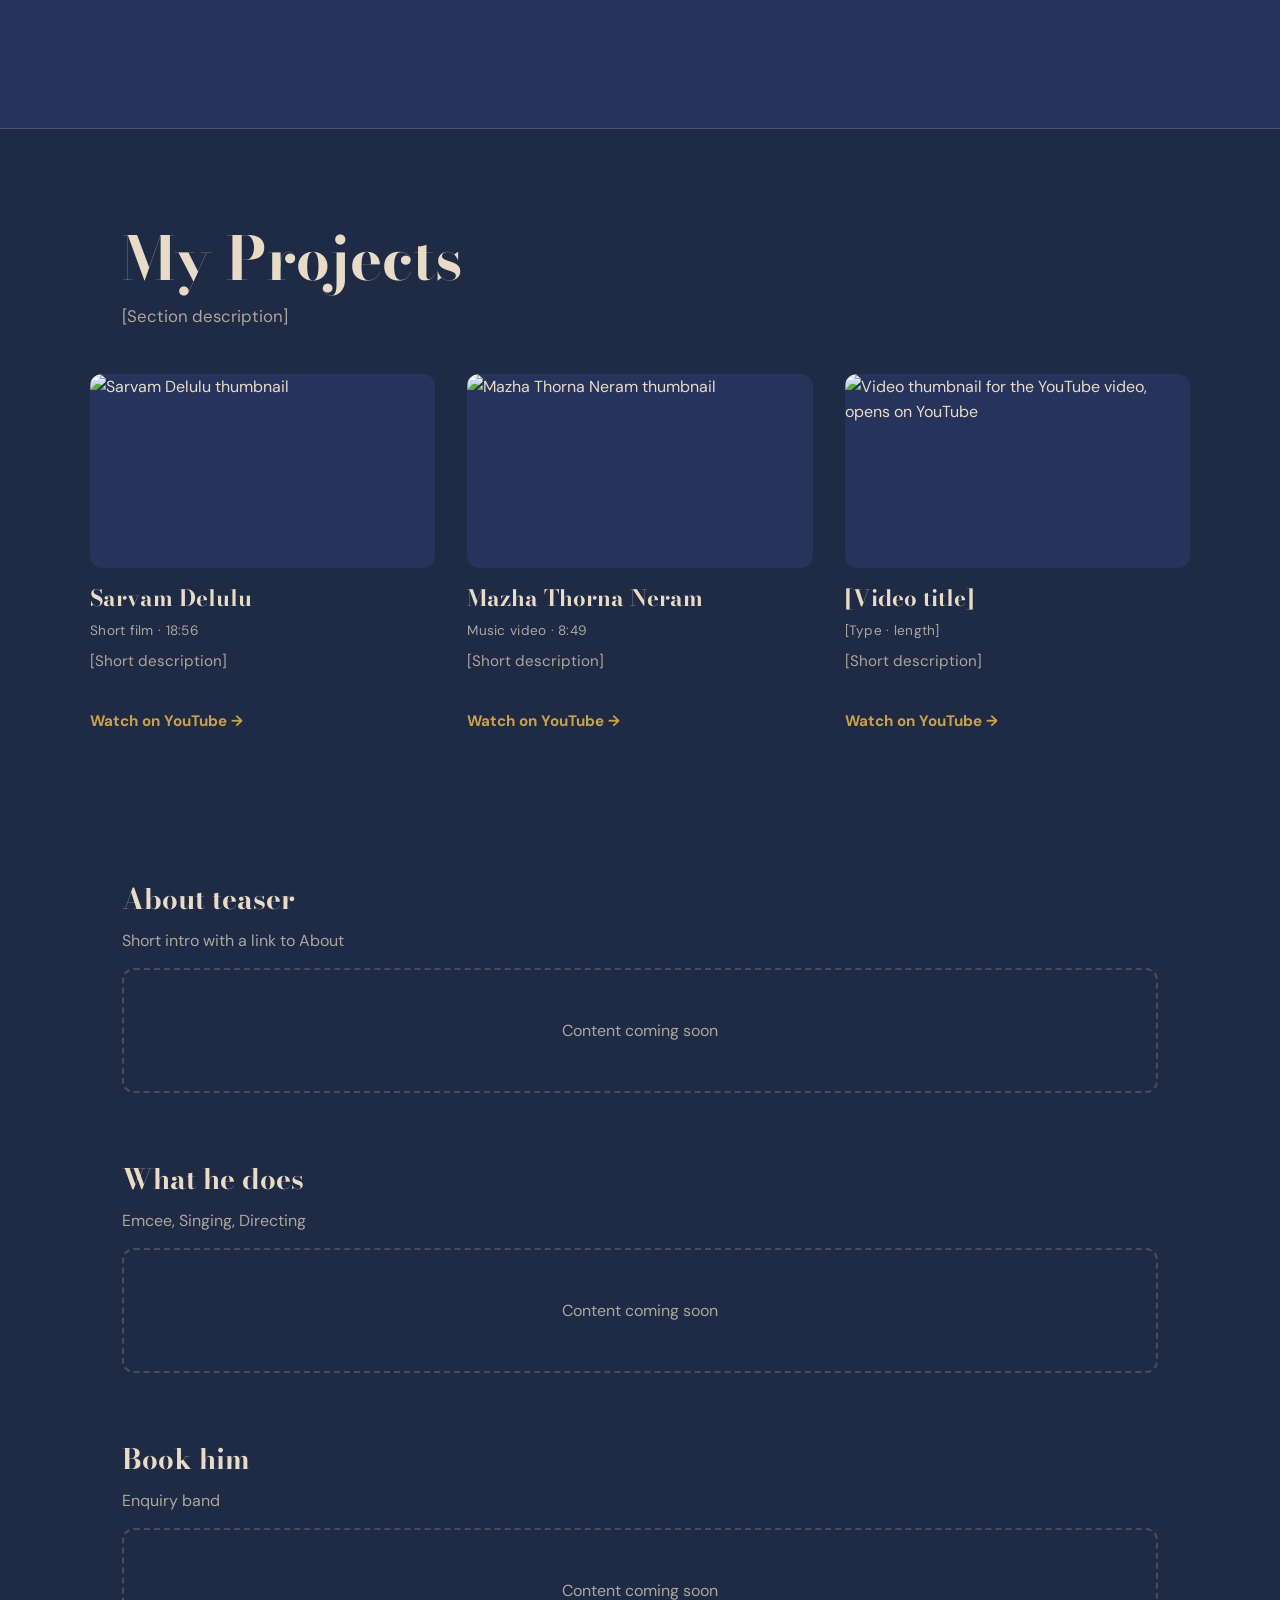
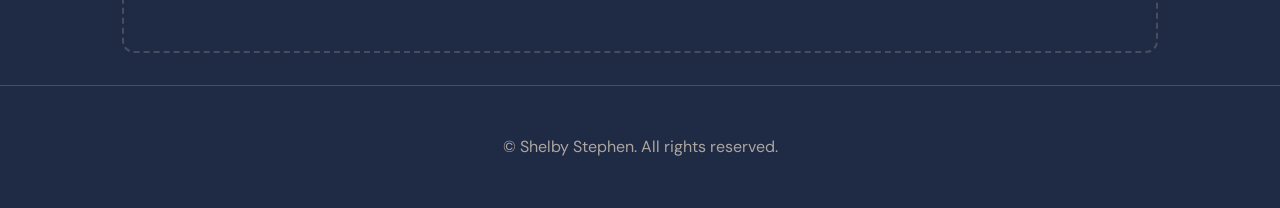
==== commit 47ca4578: "Projects: remove empty placeholder cards; three cards fit the row on desktop Co-Authored-By: Claude " ====
--- a/index.html
+++ b/index.html
@@ -51,20 +51,6 @@
           <span class="vdesc">[Short description]</span>
           <span class="vlink">Watch on YouTube &rarr;</span>
         </a>
-        <div class="vcard empty">
-          <span class="thumb"><em>[Thumbnail]</em></span>
-          <strong class="vtitle">[Video title]</strong>
-          <span class="vmeta">[Type &middot; length]</span>
-          <span class="vdesc">[Short description]</span>
-          <span class="vlink">[YouTube link]</span>
-        </div>
-        <div class="vcard empty">
-          <span class="thumb"><em>[Thumbnail]</em></span>
-          <strong class="vtitle">[Video title]</strong>
-          <span class="vmeta">[Type &middot; length]</span>
-          <span class="vdesc">[Short description]</span>
-          <span class="vlink">[YouTube link]</span>
-        </div>
         <a class="vcard" href="https://youtu.be/KZdcJgYdhzY" target="_blank" rel="noopener noreferrer">
           <span class="thumb"><img src="https://img.youtube.com/vi/KZdcJgYdhzY/hqdefault.jpg" alt="Video thumbnail for the YouTube video, opens on YouTube" loading="lazy"></span>
           <strong class="vtitle">[Video title]</strong>
--- a/css/home.css
+++ b/css/home.css
@@ -26,8 +26,7 @@
 .vdesc{color:var(--muted);font-size:.95rem;line-height:1.55;display:-webkit-box;-webkit-line-clamp:3;line-clamp:3;-webkit-box-orient:vertical;overflow:hidden;min-height:calc(1.55em * 2)}
 .vlink{color:var(--accent);font-weight:700;font-size:.95rem;margin-top:4px}
 a.vcard:hover .vlink,a.vcard:focus-visible .vlink{text-decoration:underline;text-underline-offset:4px}
-.vcard.empty .thumb{display:grid;place-items:center;border:2px dashed var(--line);background:transparent}
-.vcard.empty em{font-style:normal;color:var(--muted)}
+@media (min-width:761px){.vcard{flex:1 0 280px;width:auto;max-width:420px}}
 @media (hover:hover){.rail{scroll-snap-type:none}}
 @media (prefers-reduced-motion:reduce){
   .rail{scroll-behavior:auto}
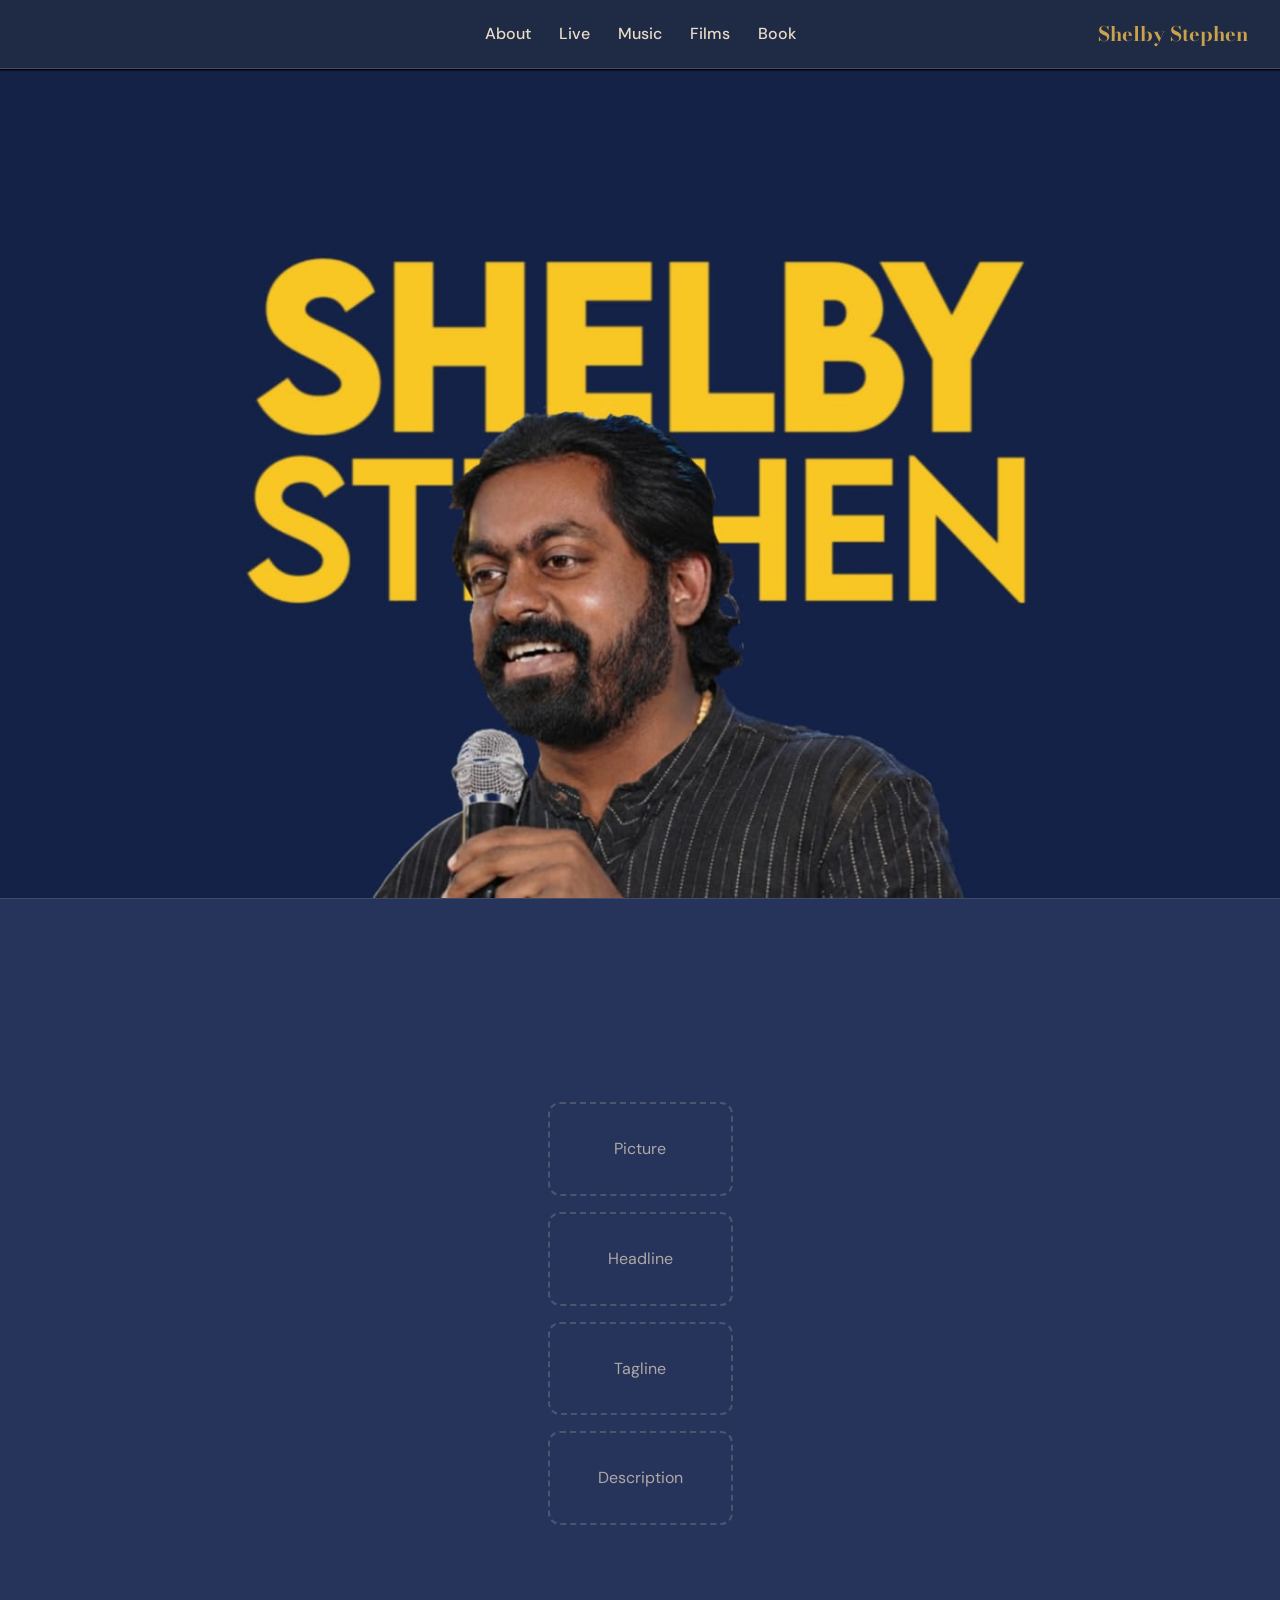
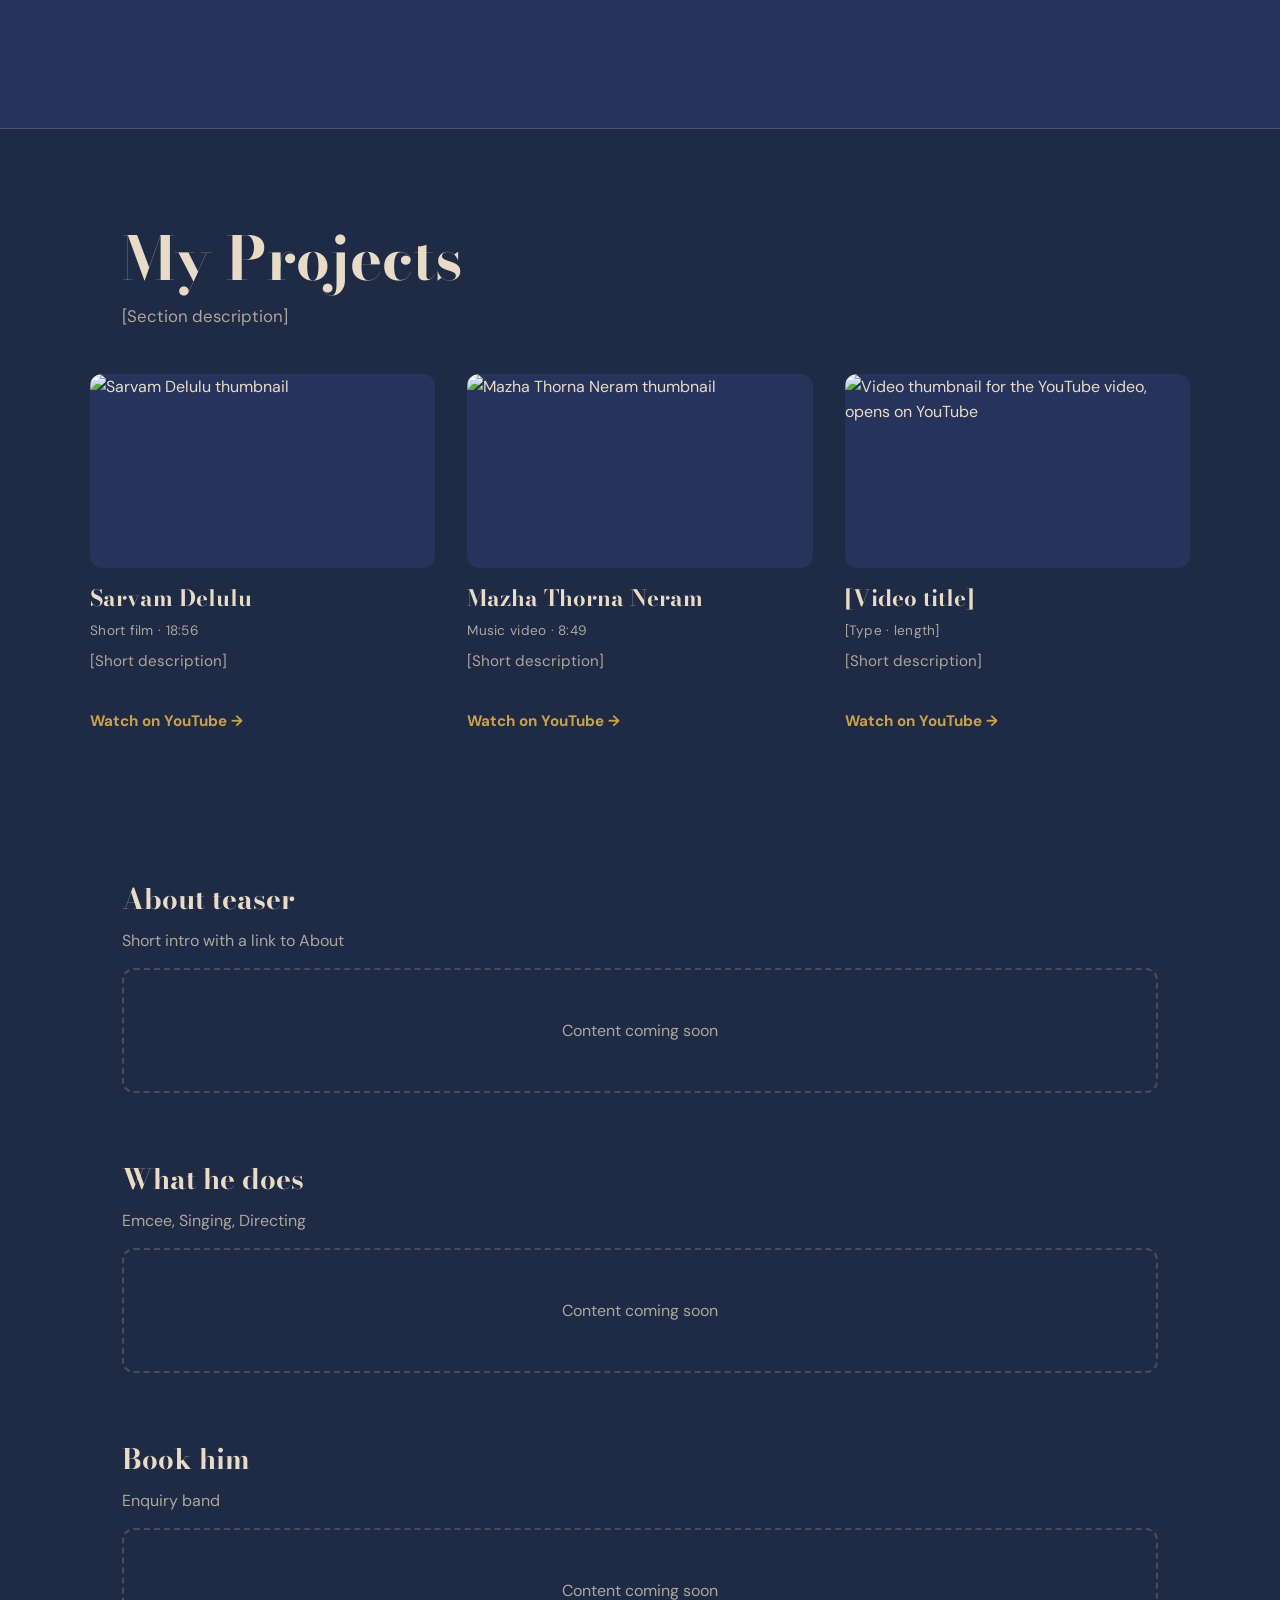
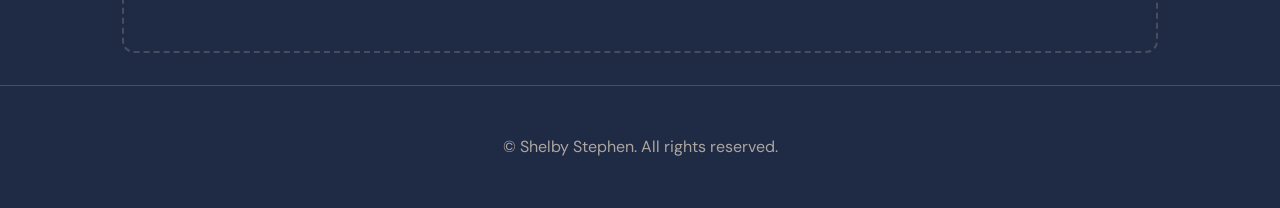
==== commit cd444c3c: "Home: use Shelby photo as the full-screen hero image Co-Authored-By: Claude Sonnet 5.5 <noreply@anth" ====
--- a/index.html
+++ b/index.html
@@ -16,9 +16,9 @@
     <a class="logo" href="index.html">Shelby Stephen</a>
   </header>
   <main>
-    <!-- SCREEN 1: full-screen hero. Photo to be added (coded separately). -->
-    <section class="screen" id="hero">
-      <div class="slot">Screen 1: full-screen hero photo</div>
+    <!-- SCREEN 1: full-screen hero photo. -->
+    <section class="screen hero" id="hero">
+      <img src="images/hero.jpg" alt="Shelby Stephen smiling and holding a microphone" width="1599" height="899" fetchpriority="high">
     </section>
 
     <!-- SCREEN 2: picture, headline, tagline, description. Coded separately. -->
--- a/css/home.css
+++ b/css/home.css
@@ -7,6 +7,9 @@
 
 /* Projects */
 .work{padding:96px 0 88px;background:var(--bg)}
+.hero{position:relative;padding:0;gap:0;background:#162450;overflow:hidden}
+.hero img{position:absolute;inset:0;display:block;width:100%;height:100%;object-fit:cover;object-position:center 30%}
+@media (max-width:760px){.hero{min-height:0;aspect-ratio:1599/899}}
 .work .wrap{text-align:left}
 .work h2{font-size:clamp(2.5rem,5vw,3.75rem);line-height:1.1;text-align:left}
 .work-intro{margin:12px 0 40px;color:var(--muted);font-size:1.05rem}
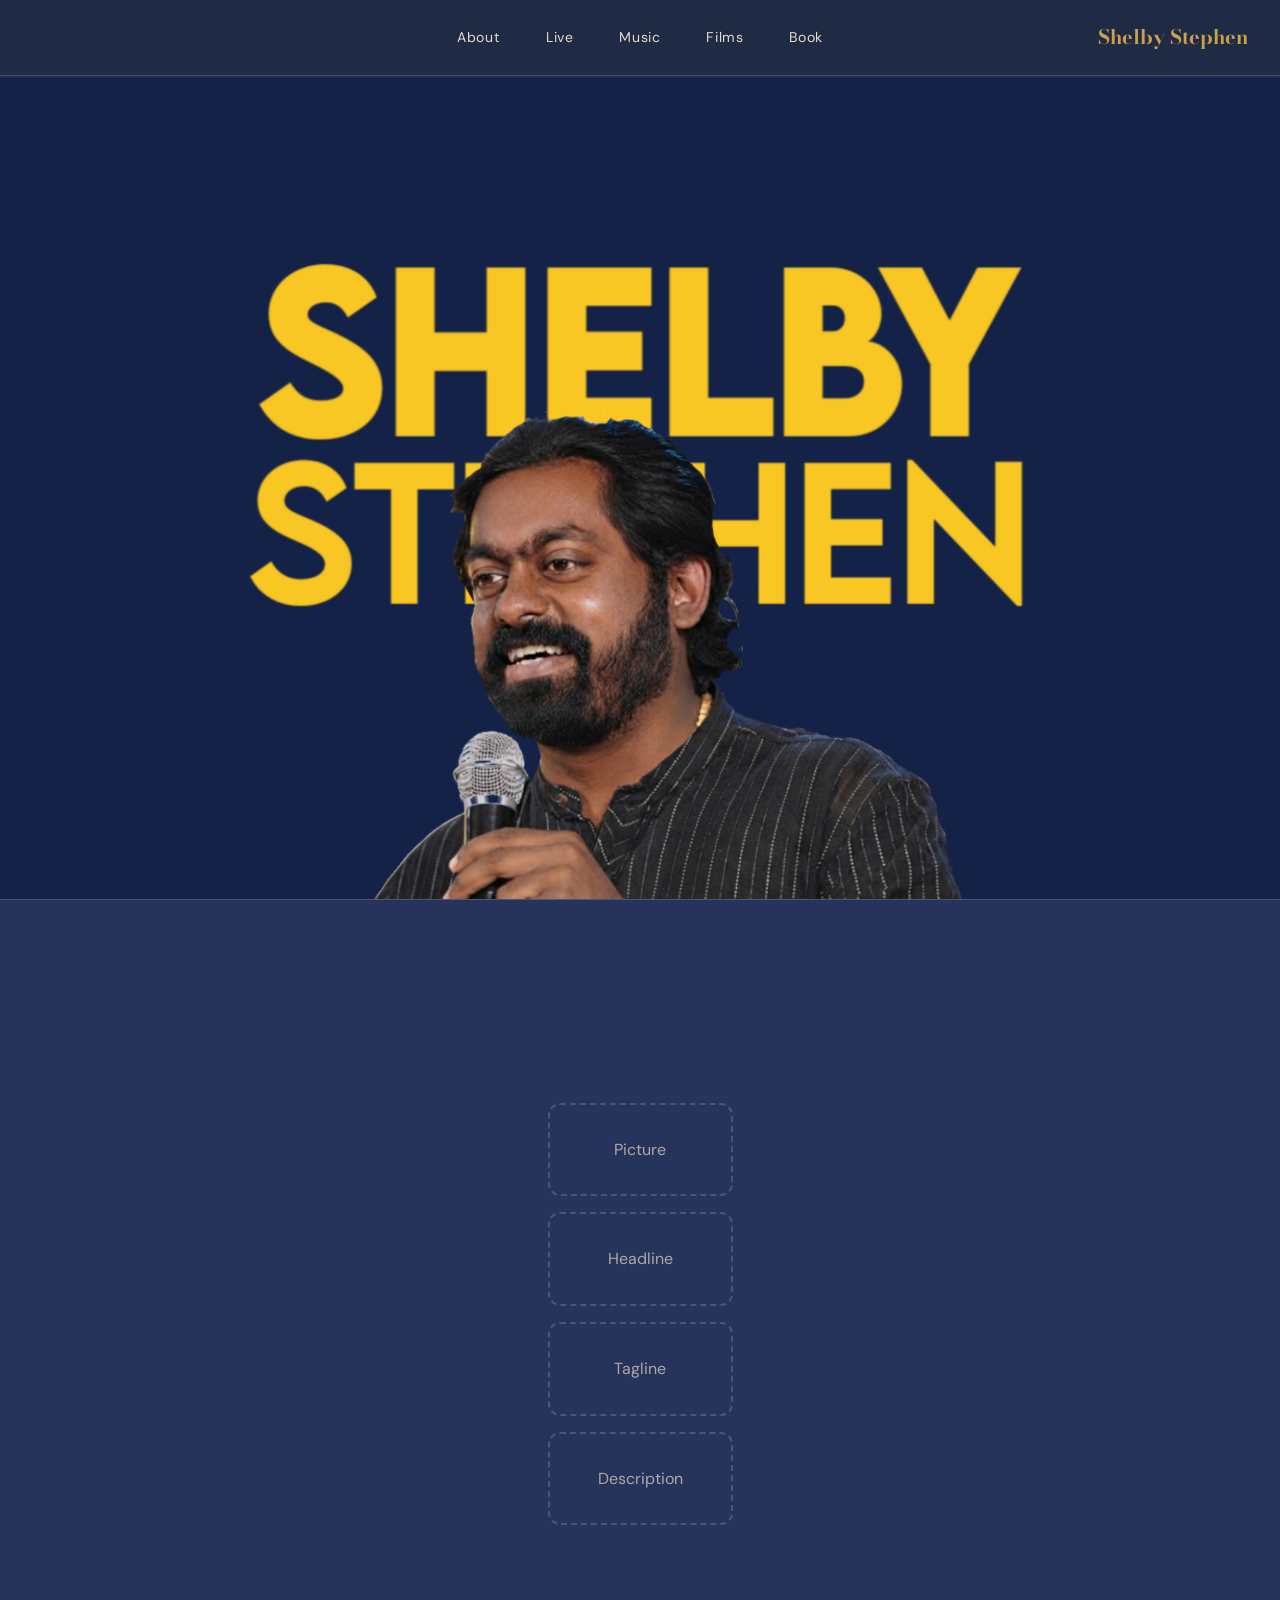
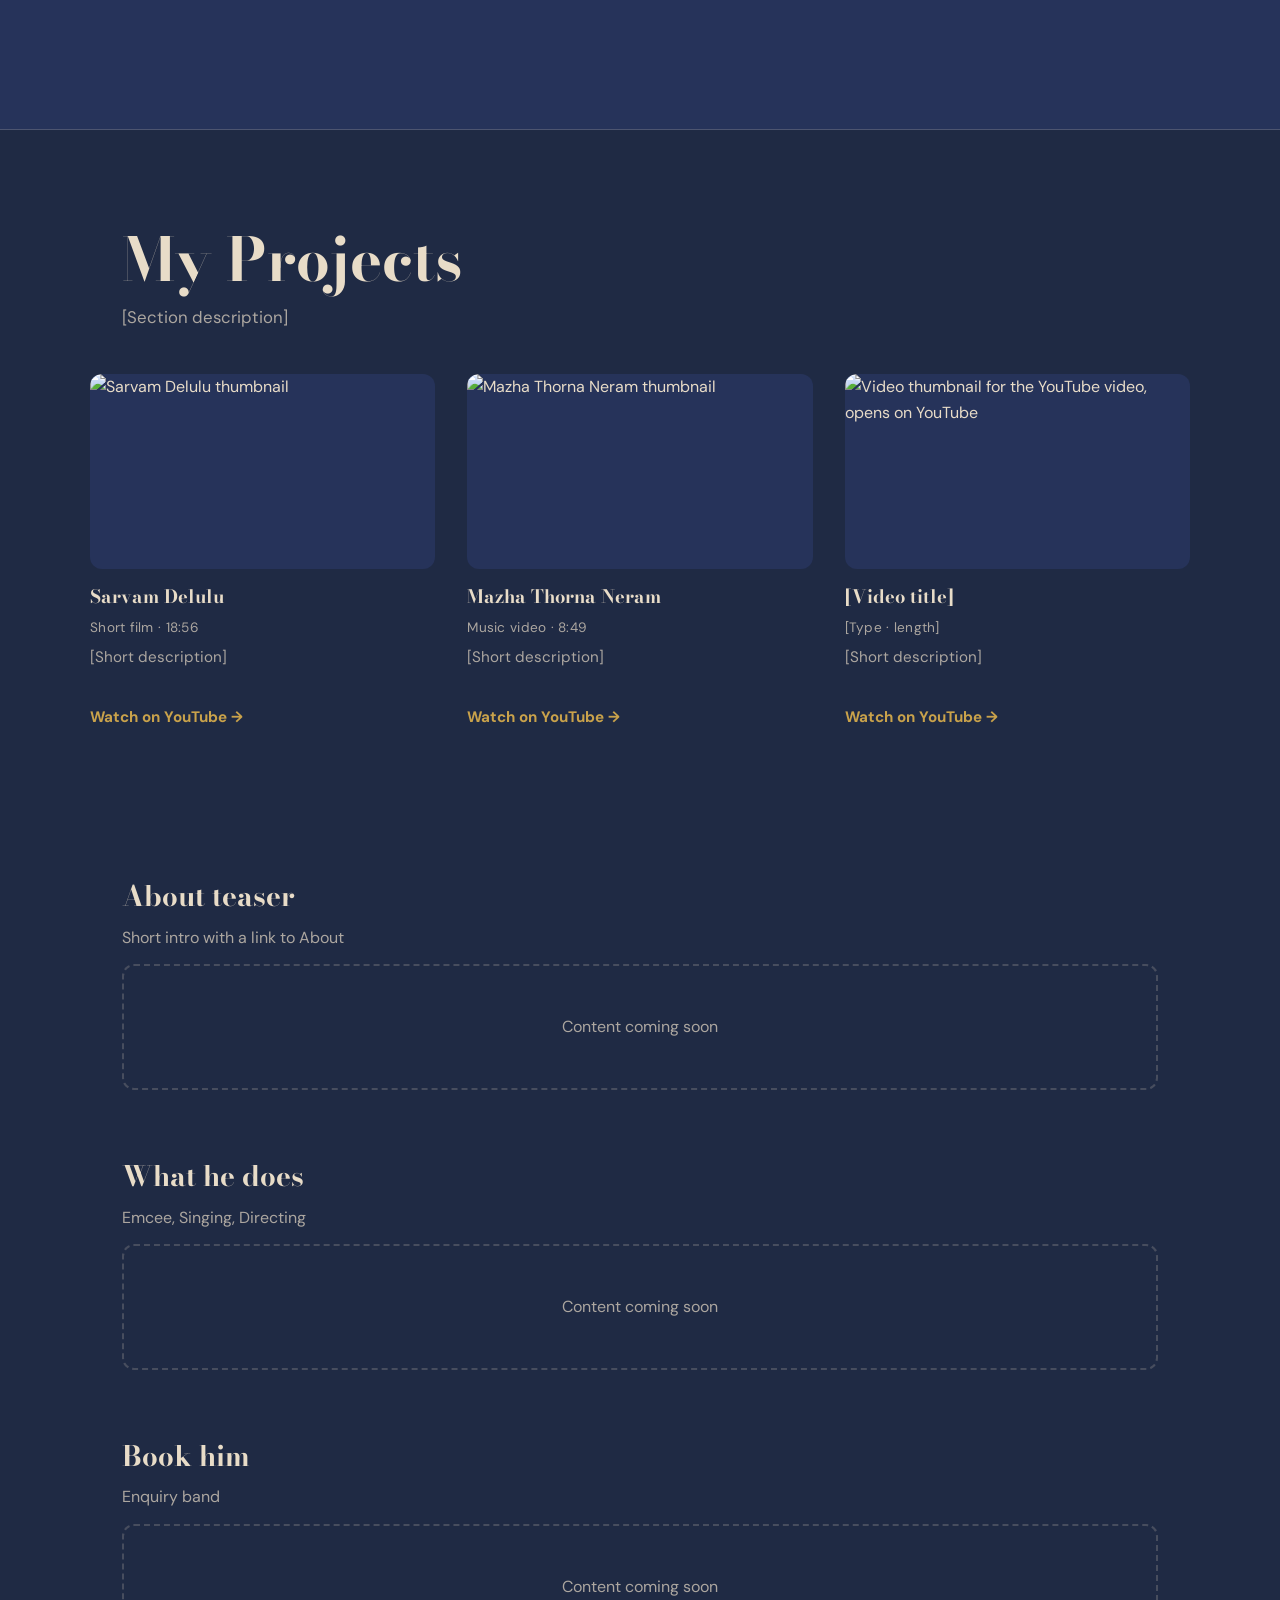
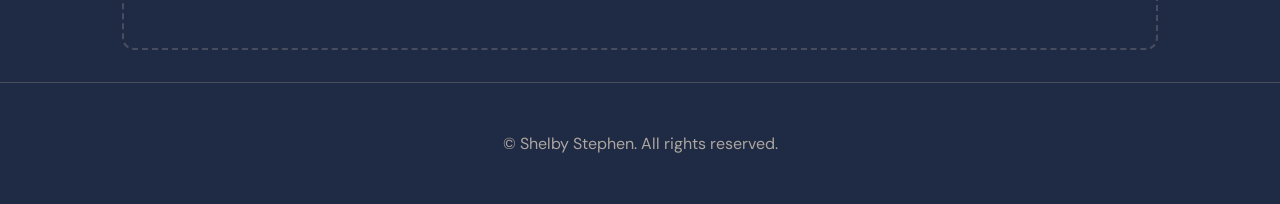
==== commit f0215474: "Hero: full-bleed hero-desktop.png below the navbar, sized to the first screen Co-Authored-By: Claude" ====
--- a/index.html
+++ b/index.html
@@ -18,7 +18,8 @@
   <main>
     <!-- SCREEN 1: full-screen hero photo. -->
     <section class="screen hero" id="hero">
-      <img src="images/hero.jpg" alt="Shelby Stephen smiling and holding a microphone" width="1599" height="899" fetchpriority="high">
+      <!-- TODO: portrait phone version. Wrap this img in <picture> and add <source media="(max-width: 760px)" srcset="images/hero-mobile.jpg"> above it. -->
+      <img src="images/hero-desktop.png" alt="Shelby Stephen" width="1920" height="1080" fetchpriority="high">
     </section>
 
     <!-- SCREEN 2: picture, headline, tagline, description. Coded separately. -->
--- a/css/styles.css
+++ b/css/styles.css
@@ -1,12 +1,14 @@
+@font-face{font-family:"Lemon Milk";font-weight:400;font-display:swap;src:url("../fonts/LemonMilk-Regular.woff2") format("woff2"),url("../fonts/LemonMilk-Regular.otf") format("opentype")}
+@font-face{font-family:"Lemon Milk";font-weight:700;font-display:swap;src:url("../fonts/LemonMilk-Medium.woff2") format("woff2"),url("../fonts/LemonMilk-Medium.otf") format("opentype")}
 :root{--bg:#1F2A44;--bg-soft:#26335a;--ink:#E8DCC8;--muted:rgba(232,220,200,0.7);--line:rgba(232,220,200,0.2);--accent:#C9A24B}
 *{box-sizing:border-box}
 body{margin:0;font-family:"DM Sans",system-ui,sans-serif;color:var(--ink);background:var(--bg);line-height:1.6}
 h1,h2{font-family:"Bodoni Moda",serif;font-weight:700;margin:0}
 .nav{display:grid;grid-template-columns:1fr auto 1fr;align-items:center;padding:18px 32px;border-bottom:1px solid var(--line);position:sticky;top:0;background:var(--bg);z-index:10}
 .logo{font-family:"Bodoni Moda",serif;font-weight:700;font-size:1.25rem;color:var(--accent);text-decoration:none}
-.nav nav{display:flex;gap:28px;justify-content:center}
+.nav nav{display:flex;gap:clamp(20px,3.5vw,56px);justify-content:center}
 .logo{justify-self:end}
-.nav nav a{color:var(--ink);text-decoration:none;font-weight:500}
+.nav nav a{color:var(--ink);text-decoration:none;font-family:"Lemon Milk","DM Sans",system-ui,sans-serif;font-weight:400;font-size:clamp(.85rem,1.1vw,1rem);letter-spacing:.06em;padding:8px 0}
 .nav nav a[aria-current="page"]{color:var(--accent)}
 .page-title{padding:64px 32px 24px;max-width:1100px;margin:0 auto}
 .page-title h1{font-size:clamp(2.5rem,6vw,4.5rem)}
--- a/css/home.css
+++ b/css/home.css
@@ -7,11 +7,10 @@
 
 /* Projects */
 .work{padding:96px 0 88px;background:var(--bg)}
-.hero{position:relative;padding:0;gap:0;background:#162450;overflow:hidden}
-.hero img{position:absolute;inset:0;display:block;width:100%;height:100%;object-fit:cover;object-position:center 30%}
-@media (max-width:760px){.hero{min-height:0;aspect-ratio:1599/899}}
+.screen.hero{padding:0;gap:0;display:block;height:calc(100svh - var(--nav-h,70px));min-height:0;overflow:hidden}
+.hero img{display:block;width:100%;height:100%;object-fit:cover;object-position:center}
 .work .wrap{text-align:left}
-.work h2{font-size:clamp(2.5rem,5vw,3.75rem);line-height:1.1;text-align:left}
+.work h2{font-family:"Lemon Milk","Bodoni Moda",serif;font-size:clamp(2.5rem,5vw,3.75rem);line-height:1.1;text-align:left}
 .work-intro{margin:12px 0 40px;color:var(--muted);font-size:1.05rem}
 .rail-wrap{position:relative}
 .rail-wrap::after{content:"";position:absolute;top:0;right:0;bottom:0;width:96px;pointer-events:none;background:linear-gradient(to right,rgba(31,42,68,0),var(--bg));transition:opacity .3s}
@@ -24,7 +23,7 @@
 .vcard .thumb{display:block;aspect-ratio:16/9;border-radius:12px;overflow:hidden;background:var(--bg-soft);margin-bottom:8px}
 .vcard img{width:100%;height:100%;object-fit:cover;display:block;transition:transform .5s ease}
 a.vcard:hover img,a.vcard:focus-visible img{transform:scale(1.05)}
-.vtitle{font-family:"Bodoni Moda",serif;font-weight:700;font-size:1.4rem;line-height:1.25}
+.vtitle{font-family:"Lemon Milk","Bodoni Moda",serif;font-weight:700;font-size:1.15rem;line-height:1.3}
 .vmeta{color:var(--muted);font-size:.85rem;letter-spacing:.02em}
 .vdesc{color:var(--muted);font-size:.95rem;line-height:1.55;display:-webkit-box;-webkit-line-clamp:3;line-clamp:3;-webkit-box-orient:vertical;overflow:hidden;min-height:calc(1.55em * 2)}
 .vlink{color:var(--accent);font-weight:700;font-size:.95rem;margin-top:4px}
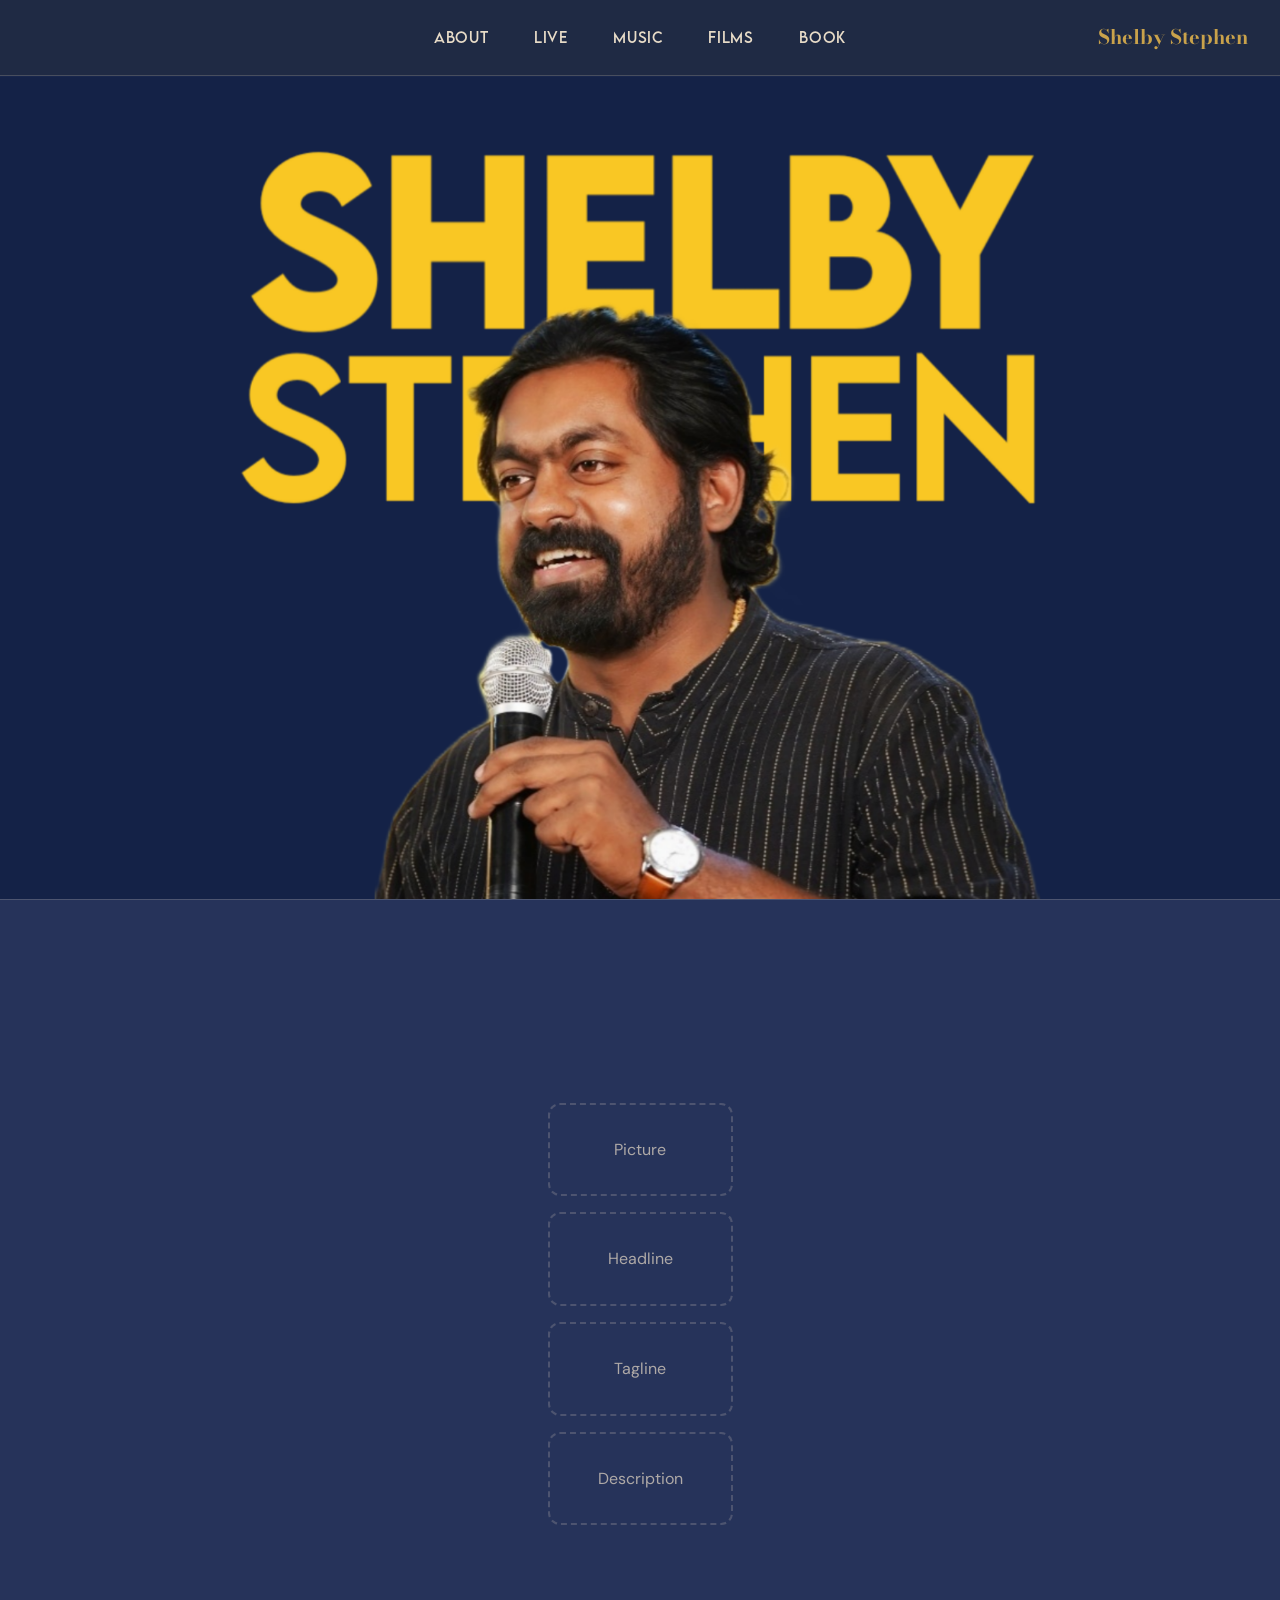
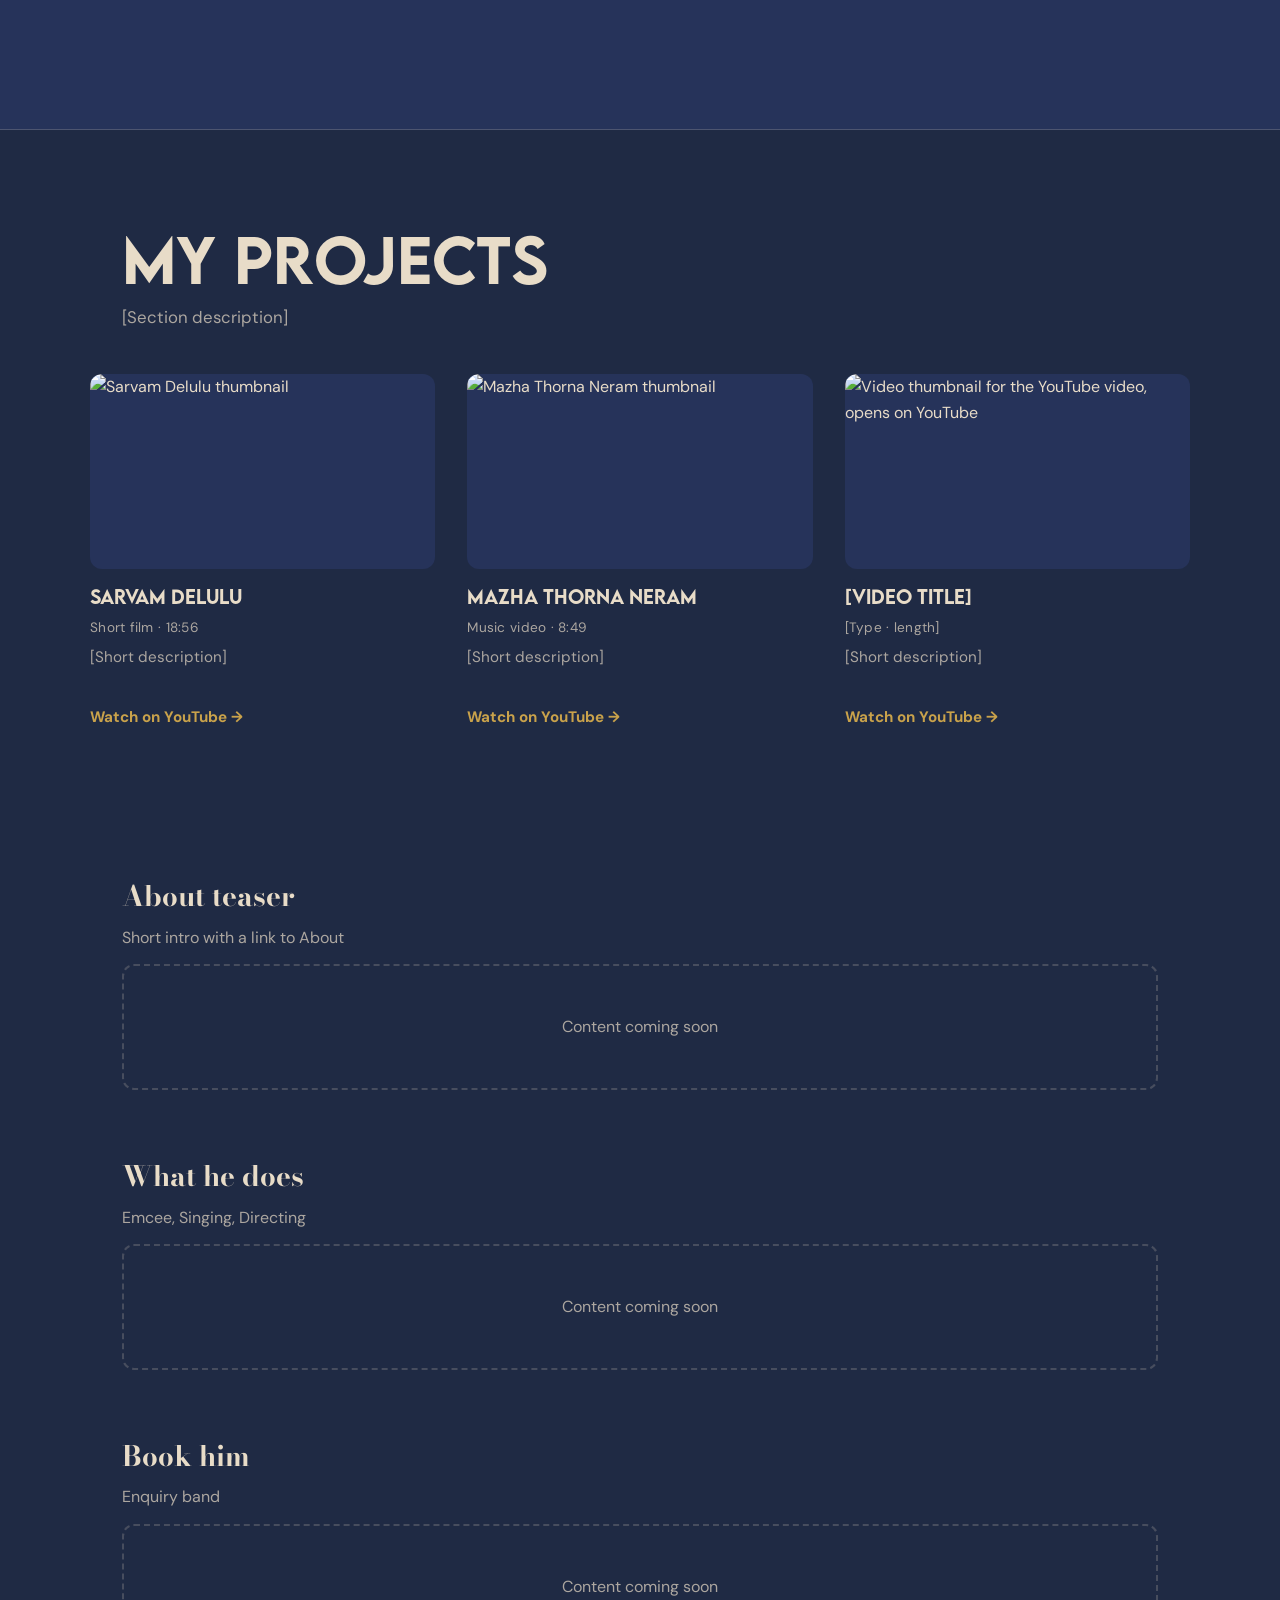
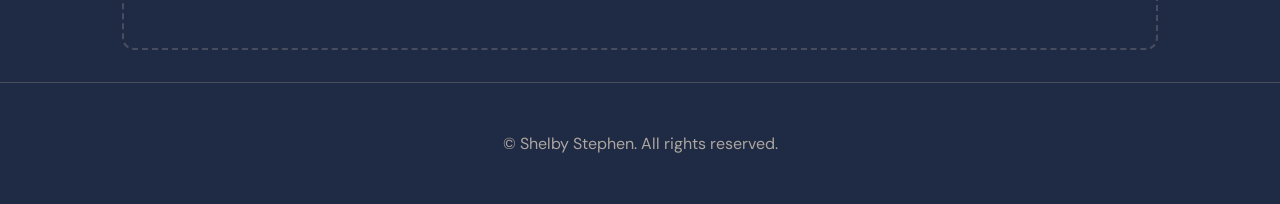
==== commit 265c8fb0: "Hero: picture element with portrait.png for phones, updated hero-desktop.png Co-Authored-By: Claude " ====
--- a/index.html
+++ b/index.html
@@ -18,8 +18,10 @@
   <main>
     <!-- SCREEN 1: full-screen hero photo. -->
     <section class="screen hero" id="hero">
-      <!-- TODO: portrait phone version. Wrap this img in <picture> and add <source media="(max-width: 760px)" srcset="images/hero-mobile.jpg"> above it. -->
-      <img src="images/hero-desktop.png" alt="Shelby Stephen" width="1920" height="1080" fetchpriority="high">
+      <picture>
+        <source media="(max-width: 760px)" srcset="images/portrait.png" width="1080" height="1351">
+        <img src="images/hero-desktop.png" alt="Shelby Stephen" width="1920" height="1080" fetchpriority="high">
+      </picture>
     </section>
 
     <!-- SCREEN 2: picture, headline, tagline, description. Coded separately. -->
--- a/css/home.css
+++ b/css/home.css
@@ -8,7 +8,13 @@
 /* Projects */
 .work{padding:96px 0 88px;background:var(--bg)}
 .screen.hero{padding:0;gap:0;display:block;height:calc(100svh - var(--nav-h,70px));min-height:0;overflow:hidden}
-.hero img{display:block;width:100%;height:100%;object-fit:cover;object-position:center}
+.hero picture{display:block;height:100%}
+.hero img{display:block;width:100%;height:100%;object-fit:cover;object-position:center bottom}
+@media (max-width:760px){
+  .screen.hero{height:auto;overflow:visible}
+  .hero picture{height:auto}
+  .hero img{height:auto;object-fit:initial}
+}
 .work .wrap{text-align:left}
 .work h2{font-family:"Lemon Milk","Bodoni Moda",serif;font-size:clamp(2.5rem,5vw,3.75rem);line-height:1.1;text-align:left}
 .work-intro{margin:12px 0 40px;color:var(--muted);font-size:1.05rem}
